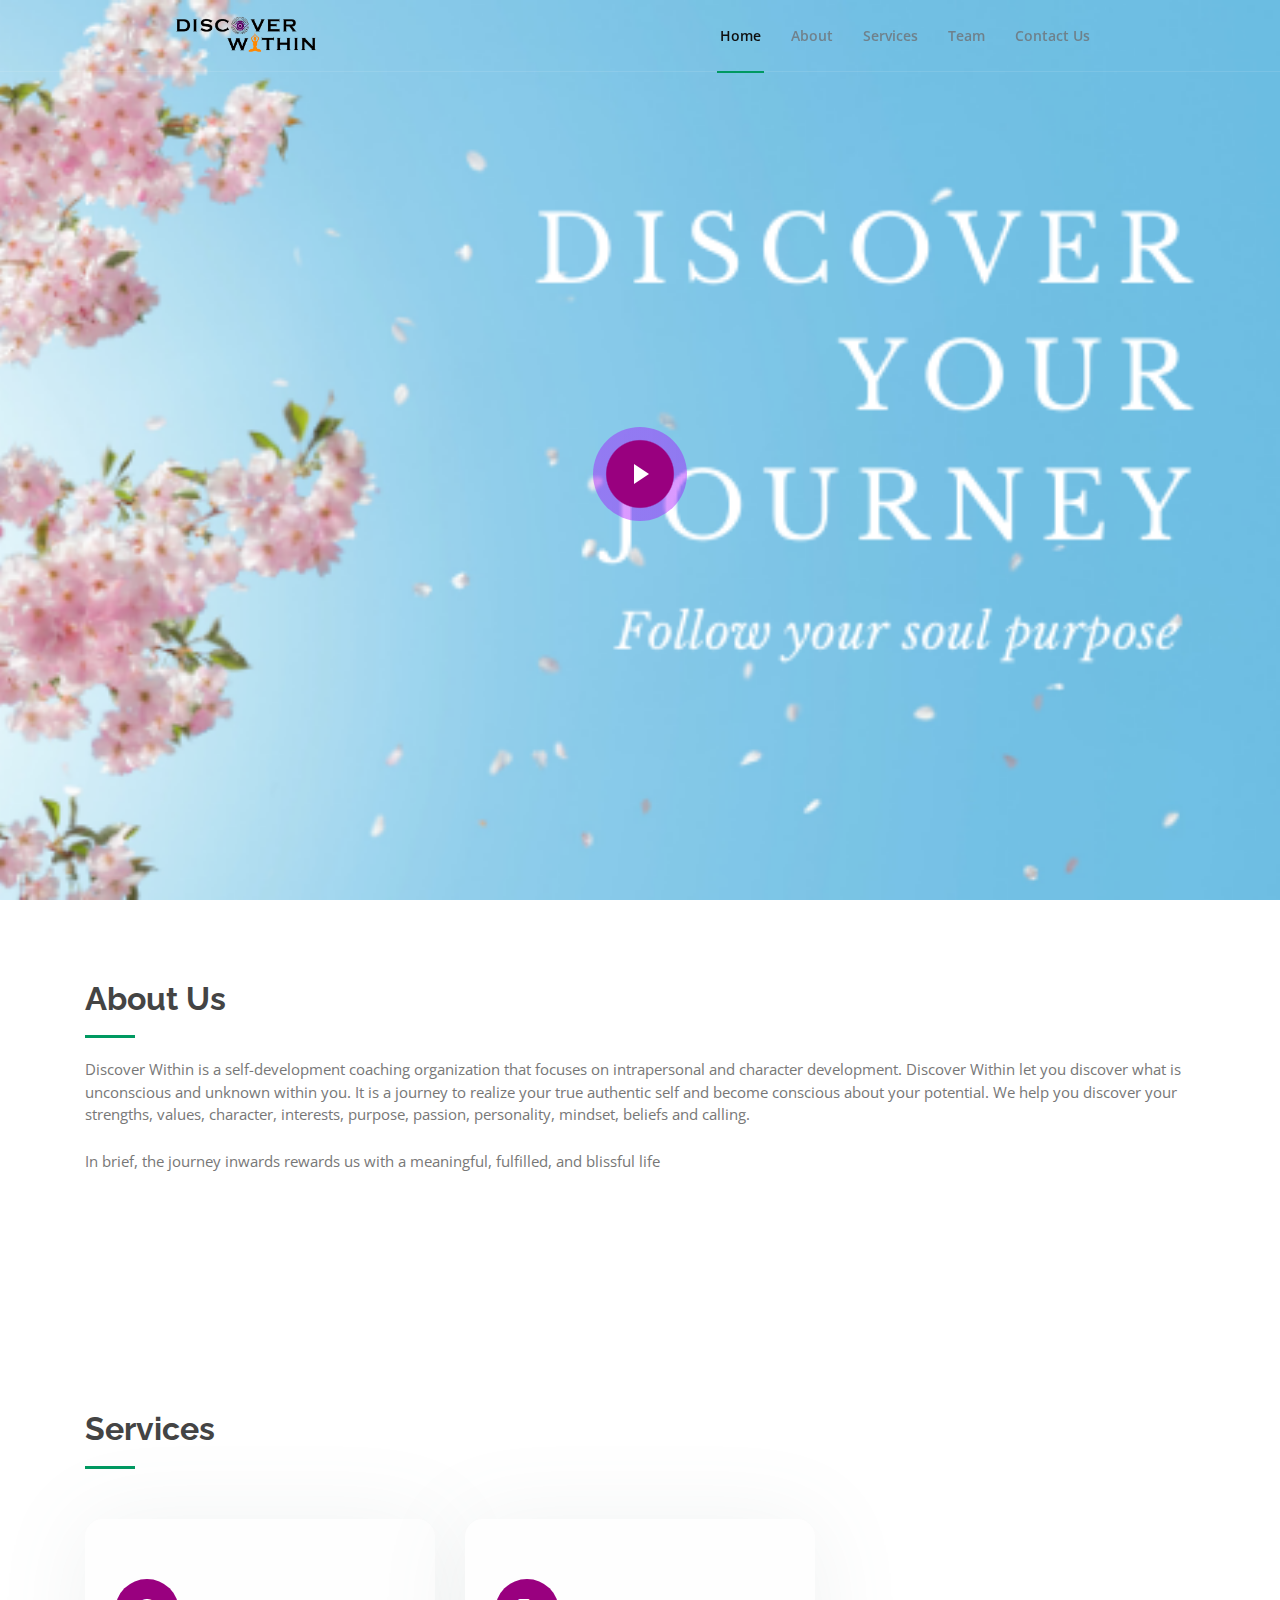
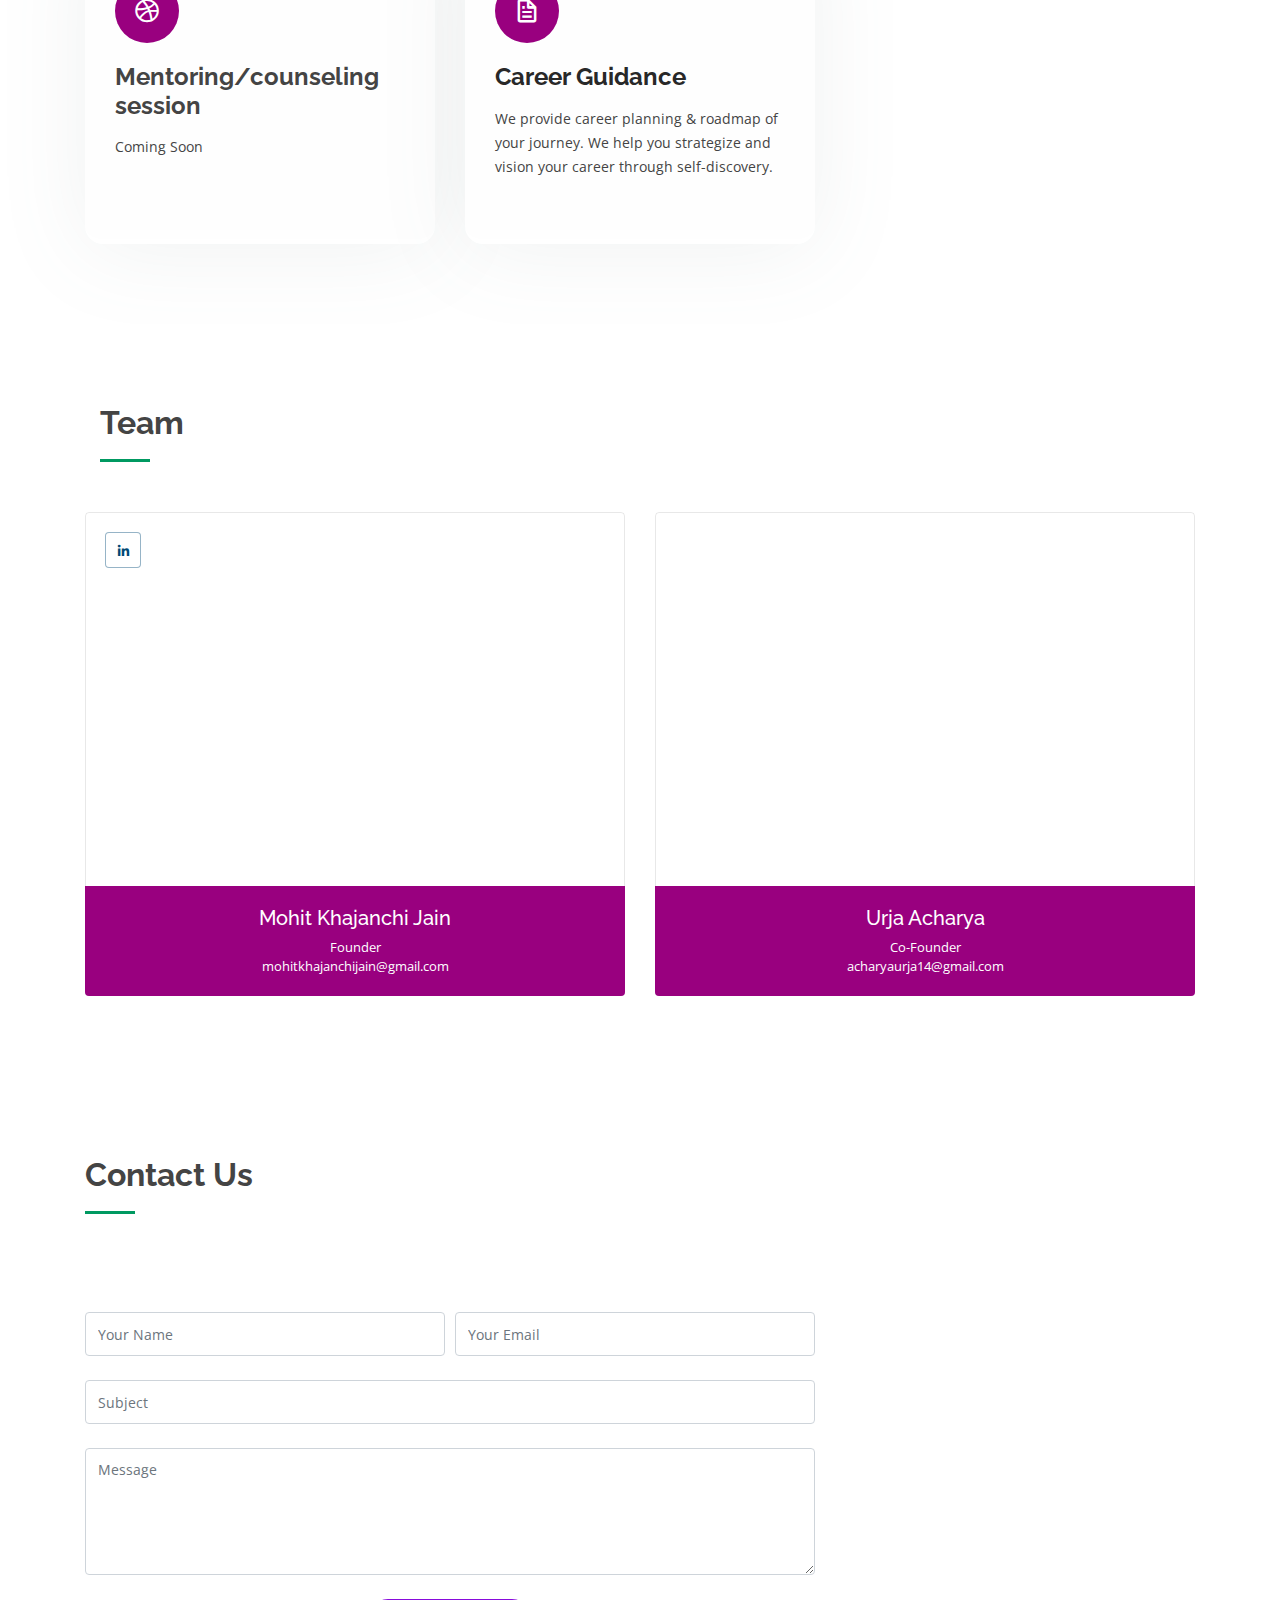
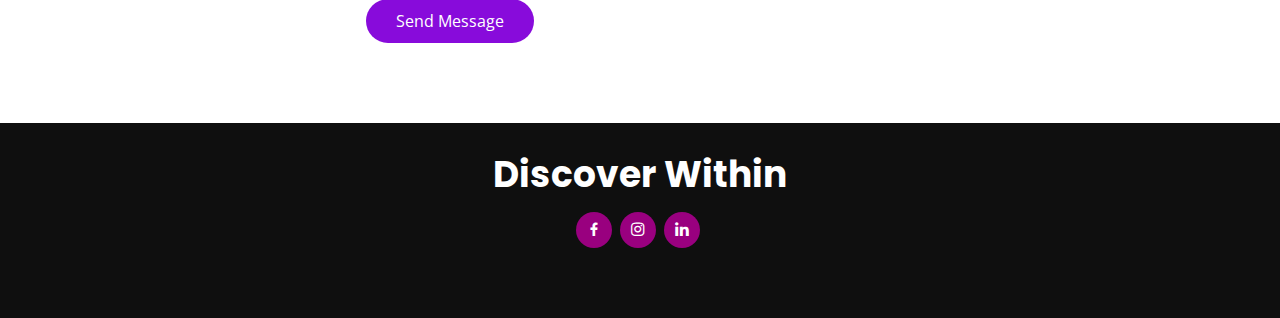
==== index.html @ ba06acf6 "Updating name" ====
<!DOCTYPE html>
<html lang="en">

<head>
  <meta charset="utf-8">
  <meta content="width=device-width, initial-scale=1.0" name="viewport">

  <title>Discover Within</title>
  <meta content="" name="description">
  <meta content="" name="keywords">

  <!-- Favicons -->
  <link href="assets/img/headlogo-removebg-preview.png" rel="icon">
  <link href="assets/img/headlogo-removebg-preview.png" rel="apple-touch-icon">

  <!-- Google Fonts -->
  <link
    href="https://fonts.googleapis.com/css?family=Open+Sans:300,300i,400,400i,600,600i,700,700i|Raleway:300,300i,400,400i,500,500i,600,600i,700,700i|Poppins:300,300i,400,400i,500,500i,600,600i,700,700i"
    rel="stylesheet">

  <!-- Vendor CSS Files -->
  <link href="assets/vendor/bootstrap/css/bootstrap.min.css" rel="stylesheet">
  <link href="assets/vendor/icofont/icofont.min.css" rel="stylesheet">
  <link href="assets/vendor/boxicons/css/boxicons.min.css" rel="stylesheet">
  <link href="assets/vendor/remixicon/remixicon.css" rel="stylesheet">
  <link href="assets/vendor/venobox/venobox.css" rel="stylesheet">
  <link href="assets/vendor/owl.carousel/assets/owl.carousel.min.css" rel="stylesheet">

  <!-- Template Main CSS File -->
  <link href="assets/css/style.css" rel="stylesheet">
</head>

<body>

  <!-- ======= Header ======= -->
  <header id="header" class="fixed-top ">
    <div class="container-fluid">

      <div class="row justify-content-center">
        <div class="col-xl-9 d-flex align-items-center justify-content-between">
          <!-- <h1 class="logo"><a href="index.html">Discover Within</a></h1> -->
          <!-- Uncomment below if you prefer to use an image logo -->
          <a href="index.html" class="logo"><img src="assets/img/Discover_within_Final-removebg.png" alt=""
              class="img-fluid"></a>

          <nav class="nav-menu d-none d-lg-block">
            <ul>
              <li class="active"><a href="#hero">Home</a></li>
              <li><a href="#about">About</a></li>
              <li><a href="#services">Services</a></li>
              <!-- <li><a href="#portfolio">Portfolio</a></li>
              <li><a href="#pricing">Pricing</a></li>
              <li class="drop-down"><a href="">Drop Down</a>
                <ul>
                  <li><a href="#">Drop Down 1</a></li>
                  <li class="drop-down"><a href="#">Deep Drop Down</a>
                    <ul>
                      <li><a href="#">Deep Drop Down 1</a></li>
                      <li><a href="#">Deep Drop Down 2</a></li>
                      <li><a href="#">Deep Drop Down 3</a></li>
                      <li><a href="#">Deep Drop Down 4</a></li>
                      <li><a href="#">Deep Drop Down 5</a></li>
                    </ul>
                  </li>
                  <li><a href="#">Drop Down 2</a></li>
                  <li><a href="#">Drop Down 3</a></li>
                  <li><a href="#">Drop Down 4</a></li>
                </ul>
              </li> -->
              <li><a href="#team">Team</a></li>
              <li><a href="#contact">Contact Us</a></li>

            </ul>
          </nav><!-- .nav-menu -->

          <!-- <a href="#about" class="get-started-btn scrollto">Get Started</a> -->
        </div>
      </div>

    </div>
  </header><!-- End Header -->

  <!-- ======= Hero Section ======= -->
  <section id="hero" class="d-flex flex-column justify-content-center">
    <div class="container">
      <div class="row justify-content-center">
        <div class="col-xl-8">
          <!-- <h1>Discover Within</h1> -->
          <!-- <h2>We are team of designers making websites with Bootstrap</h2> -->
          <a href="https://youtu.be/oboZt1zkx-E" class="venobox play-btn mb-4" data-vbtype="video"
            data-autoplay="true"></a>
        </div>
      </div>
    </div>
  </section><!-- End Hero -->

  <main id="main">

    <!-- ======= About Us Section ======= -->
    <section id="about" class="about">
      <div class="container">

        <div class="section-title">
          <h2>About Us</h2>
          <p>Discover Within is a self-development coaching organization that focuses on intrapersonal and character
            development. Discover Within let you discover what is unconscious and unknown within you. It is a journey to
            realize your true authentic self and become conscious about your potential. We help you discover your
            strengths, values, character, interests, purpose, passion, personality, mindset, beliefs and calling.</p>
          </br>
          <p>In brief, the journey inwards rewards us with a meaningful, fulfilled, and blissful life</p>
          </br>
          </br>
          <!-- <video width="1000" controls>
            <source src="/assets/img/Final Introduction .mp4" type="video/mp4">
          </video> -->
          <!-- <iframe style="width: 1000px;height: 350px;" src="https://youtu.be/embed/oboZt1zkx-E" frameborder="0"
            allowfullscreen></iframe> -->
        </div>

        <!-- <div class="row content">
          <div class="col-lg-6">
            <p>
              Lorem ipsum dolor sit amet, consectetur adipiscing elit, sed do eiusmod tempor incididunt ut labore et dolore
              magna aliqua.
            </p>
            <ul>
              <li><i class="ri-check-double-line"></i> Ullamco laboris nisi ut aliquip ex ea commodo consequat</li>
              <li><i class="ri-check-double-line"></i> Duis aute irure dolor in reprehenderit in voluptate velit</li>
              <li><i class="ri-check-double-line"></i> Ullamco laboris nisi ut aliquip ex ea commodo consequat</li>
            </ul>
          </div>
          <div class="col-lg-6 pt-4 pt-lg-0">
            <p>
              Ullamco laboris nisi ut aliquip ex ea commodo consequat. Duis aute irure dolor in reprehenderit in voluptate
              velit esse cillum dolore eu fugiat nulla pariatur. Excepteur sint occaecat cupidatat non proident, sunt in
              culpa qui officia deserunt mollit anim id est laborum.
            </p>
            <a href="#" class="btn-learn-more">Learn More</a>
          </div>
        </div> -->

      </div>
    </section>
    <!-- End About Us Section -->

    <!-- ======= Services Section ======= -->
    <section id="services" class="services">
      <div class="container">

        <div class="section-title">
          <h2>Services</h2>
        </div>

        <div class="row">
          <div class="col-lg-4 col-md-6 d-flex align-items-stretch">
            <div class="icon-box">
              <div class="icon"><i class="bx bxl-dribbble"></i></div>
              <h4>Mentoring/counseling session</h4>
              <p>Coming Soon</p>
            </div>
          </div>

          <div class="col-lg-4 col-md-6 d-flex align-items-stretch mt-4 mt-md-0">
            <div class="icon-box">
              <div class="icon"><i class="bx bx-file"></i></div>
              <h4><a href="http://khajanchi.edumilestones.com/ ">Career Guidance</a></h4>
              <p>We provide career planning & roadmap of your journey. We help you strategize and vision your career through self-discovery.</p>
            </div>
          </div>

        </div>

      </div>
    </section>
    <!-- End Services Section -->

    <!-- ======= Cta Section ======= -->
    <!-- <section id="cta" class="cta">
      <div class="container">

        <div class="row">
          <div class="col-lg-9 text-center text-lg-left">
            <h3>Call To Action</h3>
            <p> Duis aute irure dolor in reprehenderit in voluptate velit esse cillum dolore eu fugiat nulla pariatur.
              Excepteur sint occaecat cupidatat non proident, sunt in culpa qui officia deserunt mollit anim id est
              laborum.</p>
          </div>
          <div class="col-lg-3 cta-btn-container text-center">
            <a class="cta-btn align-middle" href="#">Call To Action</a>
          </div>
        </div>

      </div>
    </section> -->
    <!-- End Cta Section -->

    <!-- ======= Features Section ======= -->
    <!-- <section id="features" class="features">
      <div class="container">

        <div class="row">
          <div class="col-lg-6 order-2 order-lg-1">
            <div class="icon-box mt-5 mt-lg-0">
              <i class="bx bx-receipt"></i>
              <h4>Est labore ad</h4>
              <p>Consequuntur sunt aut quasi enim aliquam quae harum pariatur laboris nisi ut aliquip</p>
            </div>
            <div class="icon-box mt-5">
              <i class="bx bx-cube-alt"></i>
              <h4>Harum esse qui</h4>
              <p>Excepteur sint occaecat cupidatat non proident, sunt in culpa qui officia deserunt</p>
            </div>
            <div class="icon-box mt-5">
              <i class="bx bx-images"></i>
              <h4>Aut occaecati</h4>
              <p>Aut suscipit aut cum nemo deleniti aut omnis. Doloribus ut maiores omnis facere</p>
            </div>
            <div class="icon-box mt-5">
              <i class="bx bx-shield"></i>
              <h4>Beatae veritatis</h4>
              <p>Expedita veritatis consequuntur nihil tempore laudantium vitae denat pacta</p>
            </div>
          </div>
          <div class="image col-lg-6 order-1 order-lg-2" style='background-image: url("assets/img/features.jpg");'>
          </div>
        </div>

      </div>
    </section> -->
    <!-- End Features Section -->

    <!-- ======= Clients Section ======= -->
    <!-- <section id="clients" class="clients">
      <div class="container">

        <div class="row no-gutters clients-wrap clearfix wow fadeInUp">

          <div class="col-lg-3 col-md-4 col-xs-6">
            <div class="client-logo">
              <img src="assets/img/clients/client-1.png" class="img-fluid" alt="">
            </div>
          </div>

          <div class="col-lg-3 col-md-4 col-xs-6">
            <div class="client-logo">
              <img src="assets/img/clients/client-2.png" class="img-fluid" alt="">
            </div>
          </div>

          <div class="col-lg-3 col-md-4 col-xs-6">
            <div class="client-logo">
              <img src="assets/img/clients/client-3.png" class="img-fluid" alt="">
            </div>
          </div>

          <div class="col-lg-3 col-md-4 col-xs-6">
            <div class="client-logo">
              <img src="assets/img/clients/client-4.png" class="img-fluid" alt="">
            </div>
          </div>

          <div class="col-lg-3 col-md-4 col-xs-6">
            <div class="client-logo">
              <img src="assets/img/clients/client-5.png" class="img-fluid" alt="">
            </div>
          </div>

          <div class="col-lg-3 col-md-4 col-xs-6">
            <div class="client-logo">
              <img src="assets/img/clients/client-6.png" class="img-fluid" alt="">
            </div>
          </div>

          <div class="col-lg-3 col-md-4 col-xs-6">
            <div class="client-logo">
              <img src="assets/img/clients/client-7.png" class="img-fluid" alt="">
            </div>
          </div>

          <div class="col-lg-3 col-md-4 col-xs-6">
            <div class="client-logo">
              <img src="assets/img/clients/client-8.png" class="img-fluid" alt="">
            </div>
          </div>

        </div>

      </div>
    </section> -->
    <!-- End Clients Section -->

    <!-- ======= Counts Section ======= -->
    <!-- <section id="counts" class="counts">
      <div class="container">

        <div class="text-center title">
          <h3>What we have achieved so far</h3>
          <p>Iusto et labore modi qui sapiente xpedita tempora et aut non ipsum consequatur illo.</p>
        </div>

        <div class="row counters">

          <div class="col-lg-3 col-6 text-center">
            <span data-toggle="counter-up">232</span>
            <p>Clients</p>
          </div>

          <div class="col-lg-3 col-6 text-center">
            <span data-toggle="counter-up">521</span>
            <p>Projects</p>
          </div>

          <div class="col-lg-3 col-6 text-center">
            <span data-toggle="counter-up">1,463</span>
            <p>Hours Of Support</p>
          </div>

          <div class="col-lg-3 col-6 text-center">
            <span data-toggle="counter-up">15</span>
            <p>Hard Workers</p>
          </div>

        </div>

      </div>
    </section> -->
    <!-- End Counts Section -->

    <!-- ======= Portfolio Section ======= -->
    <!-- <section id="portfolio" class="portfolio">
      <div class="container">

        <div class="section-title">
          <h2>Portfolio</h2>
          <p>Magnam dolores commodi suscipit. Necessitatibus eius consequatur ex aliquid fuga eum quidem. Sit sint
            consectetur velit. Quisquam quos quisquam cupiditate. Et nemo qui impedit suscipit alias ea. Quia fugiat sit
            in iste officiis commodi quidem hic quas.</p>
        </div>

        <div class="row">
          <div class="col-lg-12 d-flex justify-content-center">
            <ul id="portfolio-flters">
              <li data-filter="*" class="filter-active">All</li>
              <li data-filter=".filter-app">App</li>
              <li data-filter=".filter-card">Card</li>
              <li data-filter=".filter-web">Web</li>
            </ul>
          </div>
        </div>

        <div class="row portfolio-container">

          <div class="col-lg-4 col-md-6 portfolio-item filter-app">
            <img src="assets/img/portfolio/portfolio-1.jpg" class="img-fluid" alt="">
            <div class="portfolio-info">
              <h4>App 1</h4>
              <p>App</p>
              <a href="assets/img/portfolio/portfolio-1.jpg" data-gall="portfolioGallery" class="venobox preview-link"
                title="App 1"><i class="bx bx-plus"></i></a>
              <a href="portfolio-details.html" class="details-link" title="More Details"><i class="bx bx-link"></i></a>
            </div>
          </div>

          <div class="col-lg-4 col-md-6 portfolio-item filter-web">
            <img src="assets/img/portfolio/portfolio-2.jpg" class="img-fluid" alt="">
            <div class="portfolio-info">
              <h4>Web 3</h4>
              <p>Web</p>
              <a href="assets/img/portfolio/portfolio-2.jpg" data-gall="portfolioGallery" class="venobox preview-link"
                title="Web 3"><i class="bx bx-plus"></i></a>
              <a href="portfolio-details.html" class="details-link" title="More Details"><i class="bx bx-link"></i></a>
            </div>
          </div>

          <div class="col-lg-4 col-md-6 portfolio-item filter-app">
            <img src="assets/img/portfolio/portfolio-3.jpg" class="img-fluid" alt="">
            <div class="portfolio-info">
              <h4>App 2</h4>
              <p>App</p>
              <a href="assets/img/portfolio/portfolio-3.jpg" data-gall="portfolioGallery" class="venobox preview-link"
                title="App 2"><i class="bx bx-plus"></i></a>
              <a href="portfolio-details.html" class="details-link" title="More Details"><i class="bx bx-link"></i></a>
            </div>
          </div>

          <div class="col-lg-4 col-md-6 portfolio-item filter-card">
            <img src="assets/img/portfolio/portfolio-4.jpg" class="img-fluid" alt="">
            <div class="portfolio-info">
              <h4>Card 2</h4>
              <p>Card</p>
              <a href="assets/img/portfolio/portfolio-4.jpg" data-gall="portfolioGallery" class="venobox preview-link"
                title="Card 2"><i class="bx bx-plus"></i></a>
              <a href="portfolio-details.html" class="details-link" title="More Details"><i class="bx bx-link"></i></a>
            </div>
          </div>

          <div class="col-lg-4 col-md-6 portfolio-item filter-web">
            <img src="assets/img/portfolio/portfolio-5.jpg" class="img-fluid" alt="">
            <div class="portfolio-info">
              <h4>Web 2</h4>
              <p>Web</p>
              <a href="assets/img/portfolio/portfolio-5.jpg" data-gall="portfolioGallery" class="venobox preview-link"
                title="Web 2"><i class="bx bx-plus"></i></a>
              <a href="portfolio-details.html" class="details-link" title="More Details"><i class="bx bx-link"></i></a>
            </div>
          </div>

          <div class="col-lg-4 col-md-6 portfolio-item filter-app">
            <img src="assets/img/portfolio/portfolio-6.jpg" class="img-fluid" alt="">
            <div class="portfolio-info">
              <h4>App 3</h4>
              <p>App</p>
              <a href="assets/img/portfolio/portfolio-6.jpg" data-gall="portfolioGallery" class="venobox preview-link"
                title="App 3"><i class="bx bx-plus"></i></a>
              <a href="portfolio-details.html" class="details-link" title="More Details"><i class="bx bx-link"></i></a>
            </div>
          </div>

          <div class="col-lg-4 col-md-6 portfolio-item filter-card">
            <img src="assets/img/portfolio/portfolio-7.jpg" class="img-fluid" alt="">
            <div class="portfolio-info">
              <h4>Card 1</h4>
              <p>Card</p>
              <a href="assets/img/portfolio/portfolio-7.jpg" data-gall="portfolioGallery" class="venobox preview-link"
                title="Card 1"><i class="bx bx-plus"></i></a>
              <a href="portfolio-details.html" class="details-link" title="More Details"><i class="bx bx-link"></i></a>
            </div>
          </div>

          <div class="col-lg-4 col-md-6 portfolio-item filter-card">
            <img src="assets/img/portfolio/portfolio-8.jpg" class="img-fluid" alt="">
            <div class="portfolio-info">
              <h4>Card 3</h4>
              <p>Card</p>
              <a href="assets/img/portfolio/portfolio-8.jpg" data-gall="portfolioGallery" class="venobox preview-link"
                title="Card 3"><i class="bx bx-plus"></i></a>
              <a href="portfolio-details.html" class="details-link" title="More Details"><i class="bx bx-link"></i></a>
            </div>
          </div>

          <div class="col-lg-4 col-md-6 portfolio-item filter-web">
            <img src="assets/img/portfolio/portfolio-9.jpg" class="img-fluid" alt="">
            <div class="portfolio-info">
              <h4>Web 3</h4>
              <p>Web</p>
              <a href="assets/img/portfolio/portfolio-9.jpg" data-gall="portfolioGallery" class="venobox preview-link"
                title="Web 3"><i class="bx bx-plus"></i></a>
              <a href="portfolio-details.html" class="details-link" title="More Details"><i class="bx bx-link"></i></a>
            </div>
          </div>

        </div>

      </div>
    </section> -->
    <!-- End Portfolio Section -->

    <!-- ======= Pricing Section ======= -->
    <!-- <section id="pricing" class="pricing">
      <div class="container">

        <div class="section-title">
          <h2>Pricing</h2>
          <p>Magnam dolores commodi suscipit. Necessitatibus eius consequatur ex aliquid fuga eum quidem. Sit sint
            consectetur velit. Quisquam quos quisquam cupiditate. Et nemo qui impedit suscipit alias ea. Quia fugiat sit
            in iste officiis commodi quidem hic quas.</p>
        </div>

        <div class="row">

          <div class="col-lg-4 col-md-6">
            <div class="box">
              <h3>Free</h3>
              <h4><sup>$</sup>0<span> / month</span></h4>
              <ul>
                <li>Aida dere</li>
                <li>Nec feugiat nisl</li>
                <li>Nulla at volutpat dola</li>
                <li class="na">Pharetra massa</li>
                <li class="na">Massa ultricies mi</li>
              </ul>
              <div class="btn-wrap">
                <a href="#" class="btn-buy">Buy Now</a>
              </div>
            </div>
          </div>

          <div class="col-lg-4 col-md-6 mt-4 mt-md-0">
            <div class="box recommended">
              <span class="recommended-badge">Recommended</span>
              <h3>Business</h3>
              <h4><sup>$</sup>19<span> / month</span></h4>
              <ul>
                <li>Aida dere</li>
                <li>Nec feugiat nisl</li>
                <li>Nulla at volutpat dola</li>
                <li>Pharetra massa</li>
                <li class="na">Massa ultricies mi</li>
              </ul>
              <div class="btn-wrap">
                <a href="#" class="btn-buy">Buy Now</a>
              </div>
            </div>
          </div>

          <div class="col-lg-4 col-md-6 mt-4 mt-lg-0">
            <div class="box">
              <h3>Developer</h3>
              <h4><sup>$</sup>29<span> / month</span></h4>
              <ul>
                <li>Aida dere</li>
                <li>Nec feugiat nisl</li>
                <li>Nulla at volutpat dola</li>
                <li>Pharetra massa</li>
                <li>Massa ultricies mi</li>
              </ul>
              <div class="btn-wrap">
                <a href="#" class="btn-buy">Buy Now</a>
              </div>
            </div>
          </div>

        </div>

      </div>
    </section> -->
    <!-- End Pricing Section -->

    <!-- ======= Faq Section ======= -->
    <!-- <section id="faq" class="faq">
      <div class="container-fluid">

        <div class="row">

          <div class="col-lg-7 d-flex flex-column justify-content-center align-items-stretch  order-2 order-lg-1">

            <div class="content">
              <h3>Frequently Asked <strong>Questions</strong></h3>
              <p>
                Lorem ipsum dolor sit amet, consectetur adipiscing elit, sed do eiusmod tempor incididunt ut labore et
                dolore magna aliqua. Duis aute irure dolor in reprehenderit
              </p>
            </div>

            <div class="accordion-list">
              <ul>
                <li>
                  <a data-toggle="collapse" class="collapse" href="#accordion-list-1">Non consectetur a erat nam at
                    lectus urna duis? <i class="bx bx-chevron-down icon-show"></i><i
                      class="bx bx-chevron-up icon-close"></i></a>
                  <div id="accordion-list-1" class="collapse show" data-parent=".accordion-list">
                    <p>
                      Feugiat pretium nibh ipsum consequat. Tempus iaculis urna id volutpat lacus laoreet non curabitur
                      gravida. Venenatis lectus magna fringilla urna porttitor rhoncus dolor purus non.
                    </p>
                  </div>
                </li>

                <li>
                  <a data-toggle="collapse" href="#accordion-list-2" class="collapsed">Feugiat scelerisque varius morbi
                    enim nunc? <i class="bx bx-chevron-down icon-show"></i><i
                      class="bx bx-chevron-up icon-close"></i></a>
                  <div id="accordion-list-2" class="collapse" data-parent=".accordion-list">
                    <p>
                      Dolor sit amet consectetur adipiscing elit pellentesque habitant morbi. Id interdum velit laoreet
                      id donec ultrices. Fringilla phasellus faucibus scelerisque eleifend donec pretium. Est
                      pellentesque elit ullamcorper dignissim. Mauris ultrices eros in cursus turpis massa tincidunt
                      dui.
                    </p>
                  </div>
                </li>

                <li>
                  <a data-toggle="collapse" href="#accordion-list-3" class="collapsed">Dolor sit amet consectetur
                    adipiscing elit? <i class="bx bx-chevron-down icon-show"></i><i
                      class="bx bx-chevron-up icon-close"></i></a>
                  <div id="accordion-list-3" class="collapse" data-parent=".accordion-list">
                    <p>
                      Eleifend mi in nulla posuere sollicitudin aliquam ultrices sagittis orci. Faucibus pulvinar
                      elementum integer enim. Sem nulla pharetra diam sit amet nisl suscipit. Rutrum tellus pellentesque
                      eu tincidunt. Lectus urna duis convallis convallis tellus. Urna molestie at elementum eu facilisis
                      sed odio morbi quis
                    </p>
                  </div>
                </li>

              </ul>
            </div>

          </div>

          <div class="col-lg-5 align-items-stretch order-1 order-lg-2 img"
            style='background-image: url("assets/img/faq.jpg");'>&nbsp;</div>
        </div>

      </div>
    </section> -->
    <!-- End Faq Section -->
    <section id="team" class="team">
      <div class="container">
        <!-- <div class="text-center mb-5">
          <h1 class="text-primary h6">Our Team</h1>
          <h2 class="display-20 display-md-18 display-lg-16">Meet our master individuals</h2>
        </div> -->

        <div class="container">
          <div class="section-title">
            <h2>Team</h2>
          </div>
        </div>

        <div class="row">
          <div class="col-sm-6 col-lg-6 mb-1-9 mb-lg-0">
            <div class="team-style1 hoverstyle1">
              <div class="team-img">
                <img src="../mohitkhajanchi.github.io/assets/img/Mohit.jpg" alt="" style="height: 482px !important;">
              </div>
              <div class="team-social-icon">
                <ul>
                  <li><a href="https://www.linkedin.com/in/mohitkhajanchijain/" class="linkedin"><i
                        class="bx bxl-linkedin"></i></a></li>
                </ul>
              </div>
              <div class="team-info">
                <h6 class="h5">Mohit Khajanchi Jain</h6>
                <small>Founder</small>
                <small>mohitkhajanchijain@gmail.com</small>
              </div>
            </div>
          </div>
          <div class="col-sm-6 col-lg-6 mb-1-9 mb-lg-0">
            <div class="team-style1 hoverstyle1">
              <div class="team-img">
                <img src="../mohitkhajanchi.github.io/assets/img/Urja.jpg" alt="" style="height: 482px !important;">
              </div>
              <div class="team-social-icon">
                <ul>
                  <!-- <li><a href="https://www.facebook.com/discoverwithinu" class="facebook"><i
                        class="bx bxl-facebook"></i></a></li>
                  <li><a href="http://instagram.com/discoverwithinyou" class="instagram"><i
                        class="bx bxl-instagram"></i></a></li>
                  <li><a href="https://www.linkedin.com/company/discoverwithinyou" class="linkedin"><i
                        class="bx bxl-linkedin"></i></a></li>
                  <li><a href="#!"><i class="fab fa-linkedin-in"></i></a></li> -->
                </ul>
              </div>
              <div class="team-info">
                <h6 class="h5">Urja Acharya</h6>
                <small>Co-Founder</small>
                <small>acharyaurja14@gmail.com</small>
              </div>
            </div>
          </div>
          
        </div>
    </section>

    <!-- ======= Contact Section ======= -->
    <section id="contact" class="contact">
      <div class="container">
        <div class="section-title">
          <h2>Contact Us</h2>
        </div>
      </div>

      </div>


      <!-- <div>
        <iframe style="border:0; width: 100%; height: 350px;"
          src="https://www.google.com/maps/embed?pb=!1m14!1m8!1m3!1d12097.433213460943!2d-74.0062269!3d40.7101282!3m2!1i1024!2i768!4f13.1!3m3!1m2!1s0x0%3A0xb89d1fe6bc499443!2sDowntown+Conference+Center!5e0!3m2!1smk!2sbg!4v1539943755621"
          frameborder="0" allowfullscreen></iframe>
      </div> -->

      <div class="container">

        <div class="row mt-5">

          <!-- <div class="col-lg-4">
            <div class="info">
              <div class="address">
                <i class="ri-map-pin-line"></i>
                <h4>Location:</h4>
                <p>A108 Adam Street, New York, NY 535022</p>
              </div>

              <div class="email">
                <i class="ri-mail-line"></i>
                <h4>Email:</h4>
                <p>info@example.com</p>
              </div>

              <div class="phone">
                <i class="ri-phone-line"></i>
                <h4>Call:</h4>
                <p>+1 5589 55488 55s</p>
              </div>

            </div>

          </div> -->

          <div class="col-lg-8 mt-5 mt-lg-0">

            <form action="forms/contact.php" method="post" role="form" class="php-email-form">
              <div class="form-row">
                <div class="col-md-6 form-group">
                  <input type="text" name="name" class="form-control" id="name" placeholder="Your Name"
                    data-rule="minlen:4" data-msg="Please enter at least 4 chars" />
                  <div class="validate"></div>
                </div>
                <div class="col-md-6 form-group">
                  <input type="email" class="form-control" name="email" id="email" placeholder="Your Email"
                    data-rule="email" data-msg="Please enter a valid email" />
                  <div class="validate"></div>
                </div>
              </div>
              <div class="form-group">
                <input type="text" class="form-control" name="subject" id="subject" placeholder="Subject"
                  data-rule="minlen:4" data-msg="Please enter at least 8 chars of subject" />
                <div class="validate"></div>
              </div>
              <div class="form-group">
                <textarea class="form-control" name="message" rows="5" data-rule="required"
                  data-msg="Please write something for us" placeholder="Message"></textarea>
                <div class="validate"></div>
              </div>
              <div class="mb-3">
                <div class="loading">Loading</div>
                <div class="error-message"></div>
                <div class="sent-message">Your message has been sent. Thank you!</div>
              </div>
              <div class="text-center"><button type="submit">Send Message</button></div>
            </form>

          </div>

        </div>

      </div>
    </section>
    <!-- End Contact Section

  </main>
  <!-- End #main -->

    <!-- ======= Footer ======= -->
    <footer id="footer">
      <div class="container">
        <h3>Discover Within</h3>
        <!-- <p>Et aut eum quis fuga eos sunt ipsa nihil. Labore corporis magni eligendi fuga maxime saepe commodi placeat.</p> -->
        <div class="social-links">
          <!-- <a href="#" class="twitter"><i class="bx bxl-twitter"></i></a> -->
          <a href="https://www.facebook.com/discoverwithinu" class="facebook"><i class="bx bxl-facebook"></i></a>
          <a href="http://instagram.com/discoverwithinyou" class="instagram"><i class="bx bxl-instagram"></i></a>
          <!-- <a href="#" class="google-plus"><i class="bx bxl-skype"></i></a> -->
          <a href="https://www.linkedin.com/company/discoverwithinyou" class="linkedin"><i
              class="bx bxl-linkedin"></i></a>
        </div>
        <!-- <div class="copyright">
        &copy; Copyright <strong><span>KnightOne</span></strong>. All Rights Reserved
      </div> -->
      </div>
    </footer><!-- End Footer -->

    <div id="preloader"></div>
    <a href="#" class="back-to-top"><i class="ri-arrow-up-line"></i></a>

    <!-- Vendor JS Files -->
    <script src="assets/vendor/jquery/jquery.min.js"></script>
    <script src="assets/vendor/bootstrap/js/bootstrap.bundle.min.js"></script>
    <script src="assets/vendor/jquery.easing/jquery.easing.min.js"></script>
    <script src="assets/vendor/php-email-form/validate.js"></script>
    <script src="assets/vendor/waypoints/jquery.waypoints.min.js"></script>
    <script src="assets/vendor/counterup/counterup.min.js"></script>
    <script src="assets/vendor/isotope-layout/isotope.pkgd.min.js"></script>
    <script src="assets/vendor/venobox/venobox.min.js"></script>
    <script src="assets/vendor/owl.carousel/owl.carousel.min.js"></script>

    <!-- Template Main JS File -->
    <script src="assets/js/main.js"></script>

</body>

</html>
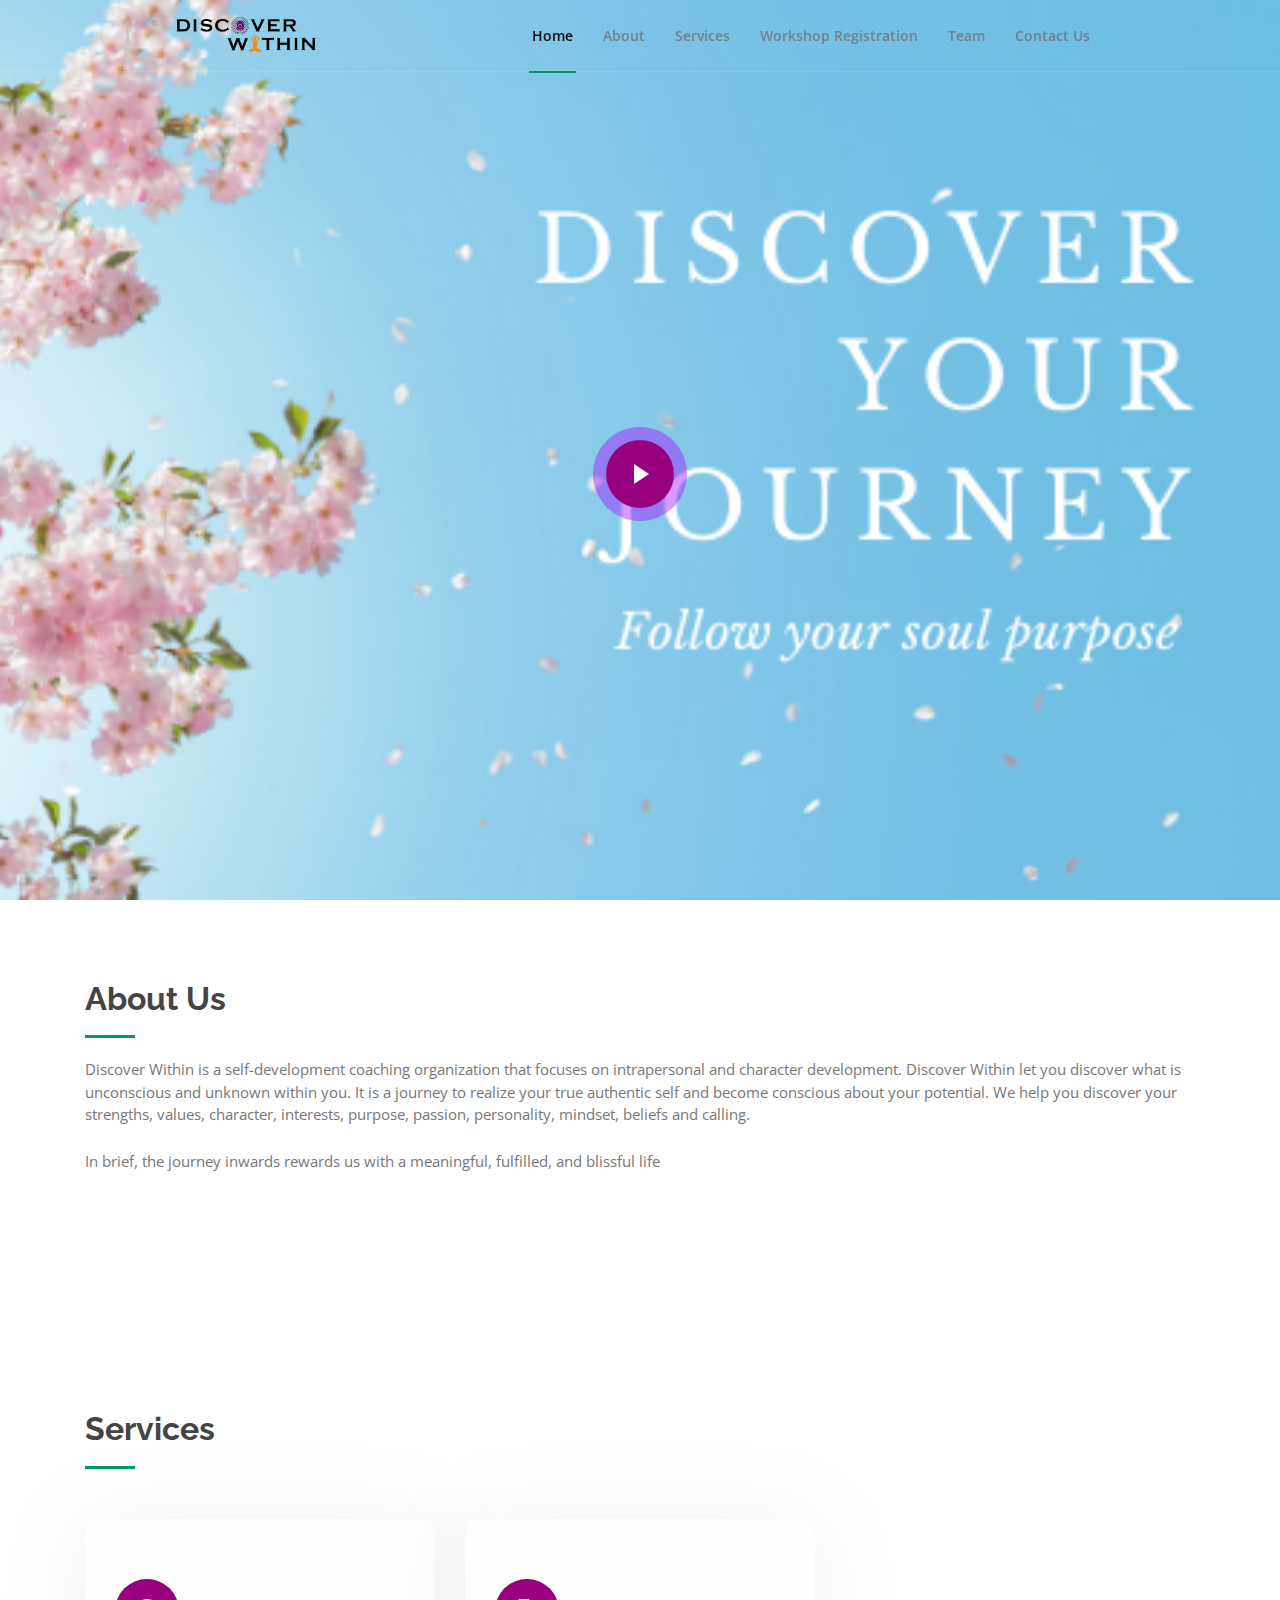
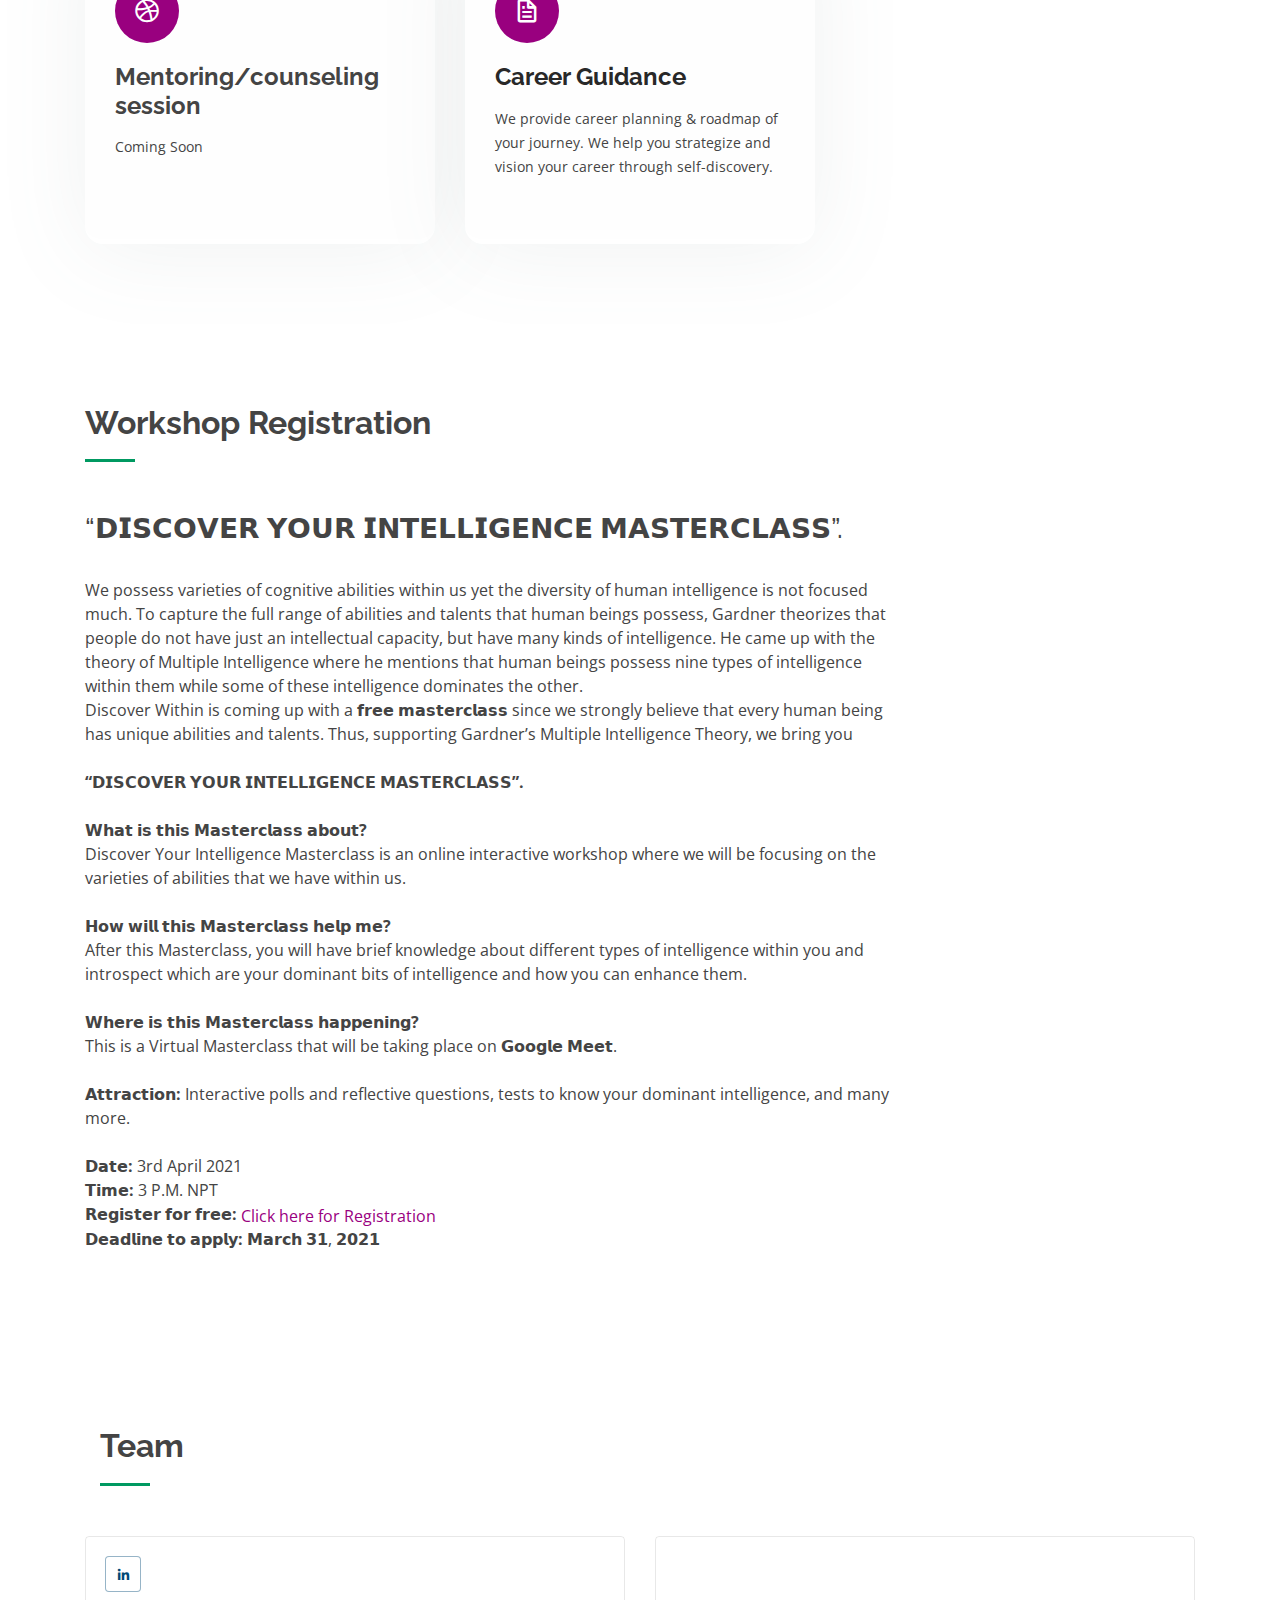
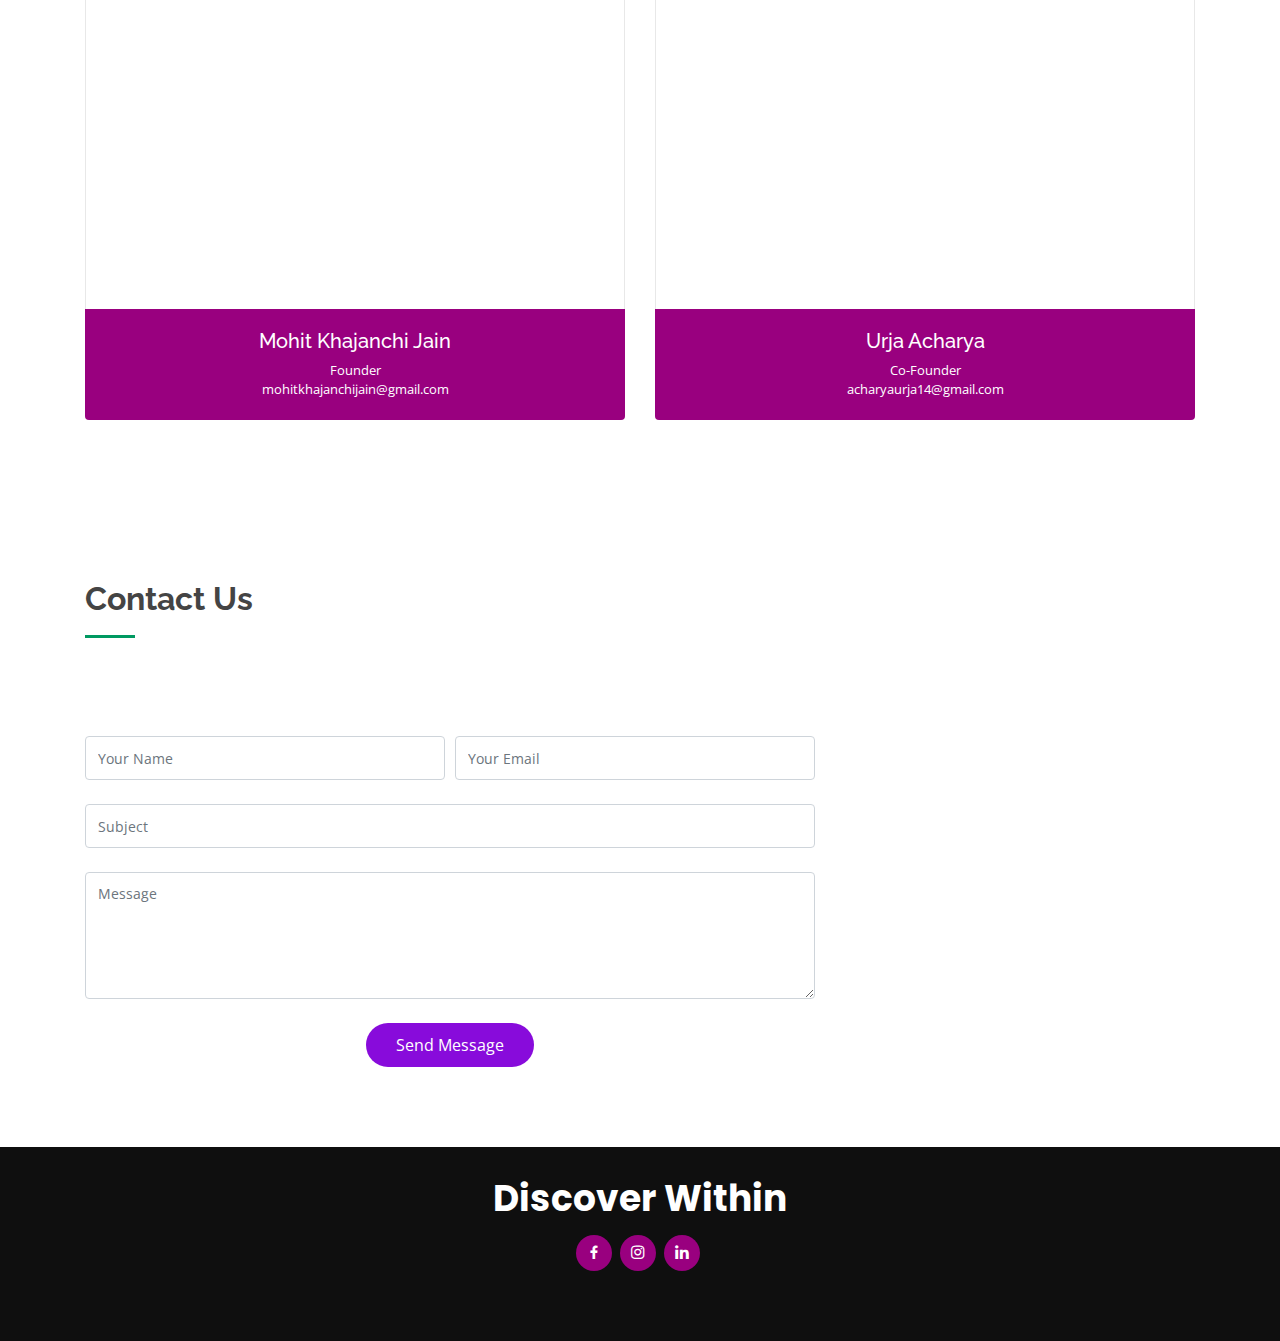
==== commit 178a182b: "Including Registration" ====
--- a/index.html
+++ b/index.html
@@ -48,6 +48,7 @@
               <li class="active"><a href="#hero">Home</a></li>
               <li><a href="#about">About</a></li>
               <li><a href="#services">Services</a></li>
+
               <!-- <li><a href="#portfolio">Portfolio</a></li>
               <li><a href="#pricing">Pricing</a></li>
               <li class="drop-down"><a href="">Drop Down</a>
@@ -67,7 +68,9 @@
                   <li><a href="#">Drop Down 4</a></li>
                 </ul>
               </li> -->
+              <li><a href="#workshop">Workshop Registration</a></li>
               <li><a href="#team">Team</a></li>
+
               <li><a href="#contact">Contact Us</a></li>
 
             </ul>
@@ -164,7 +167,8 @@
             <div class="icon-box">
               <div class="icon"><i class="bx bx-file"></i></div>
               <h4><a href="http://khajanchi.edumilestones.com/ ">Career Guidance</a></h4>
-              <p>We provide career planning & roadmap of your journey. We help you strategize and vision your career through self-discovery.</p>
+              <p>We provide career planning & roadmap of your journey. We help you strategize and vision your career
+                through self-discovery.</p>
             </div>
           </div>
 
@@ -175,23 +179,64 @@
     <!-- End Services Section -->
 
     <!-- ======= Cta Section ======= -->
-    <!-- <section id="cta" class="cta">
-      <div class="container">
-
+    <section id="workshop" class="workshop">
+      <div class="container">
+        <div class="section-title">
+          <h2>Workshop Registration</h2>
+        </div>
         <div class="row">
           <div class="col-lg-9 text-center text-lg-left">
-            <h3>Call To Action</h3>
-            <p> Duis aute irure dolor in reprehenderit in voluptate velit esse cillum dolore eu fugiat nulla pariatur.
-              Excepteur sint occaecat cupidatat non proident, sunt in culpa qui officia deserunt mollit anim id est
-              laborum.</p>
-          </div>
-          <div class="col-lg-3 cta-btn-container text-center">
-            <a class="cta-btn align-middle" href="#">Call To Action</a>
-          </div>
-        </div>
-
-      </div>
-    </section> -->
+            <h3> “𝗗𝗜𝗦𝗖𝗢𝗩𝗘𝗥 𝗬𝗢𝗨𝗥 𝗜𝗡𝗧𝗘𝗟𝗟𝗜𝗚𝗘𝗡𝗖𝗘 𝗠𝗔𝗦𝗧𝗘𝗥𝗖𝗟𝗔𝗦𝗦”.</h3>
+            <br>
+            <p>We possess varieties of cognitive abilities within us yet the diversity of human intelligence is not
+              focused much. To capture the full range of abilities and talents that human beings possess, Gardner
+              theorizes that people do not have just an intellectual capacity, but have many kinds of intelligence. He
+              came up with the theory of Multiple Intelligence where he mentions that human beings possess nine types of
+              intelligence within them while some of these intelligence dominates the other.
+              <br>
+              Discover Within is coming up with a 𝗳𝗿𝗲𝗲 𝗺𝗮𝘀𝘁𝗲𝗿𝗰𝗹𝗮𝘀𝘀 since we strongly believe that every
+              human being has unique abilities and talents. Thus, supporting Gardner’s Multiple Intelligence Theory, we
+              bring you
+              <br>
+              <br>
+              <b>“𝗗𝗜𝗦𝗖𝗢𝗩𝗘𝗥 𝗬𝗢𝗨𝗥 𝗜𝗡𝗧𝗘𝗟𝗟𝗜𝗚𝗘𝗡𝗖𝗘 𝗠𝗔𝗦𝗧𝗘𝗥𝗖𝗟𝗔𝗦𝗦”.</b>
+              <br><br>
+              <b>𝗪𝗵𝗮𝘁 𝗶𝘀 𝘁𝗵𝗶𝘀 𝗠𝗮𝘀𝘁𝗲𝗿𝗰𝗹𝗮𝘀𝘀 𝗮𝗯𝗼𝘂𝘁?</b>
+              <br>
+              Discover Your Intelligence Masterclass is an online interactive workshop where we will be focusing on the
+              varieties of abilities that we have within us.
+              <br><br>
+              <b>𝗛𝗼𝘄 𝘄𝗶𝗹𝗹 𝘁𝗵𝗶𝘀 𝗠𝗮𝘀𝘁𝗲𝗿𝗰𝗹𝗮𝘀𝘀 𝗵𝗲𝗹𝗽 𝗺𝗲?</b>
+              <br>
+              After this Masterclass, you will have brief knowledge about different types of intelligence within you and
+              introspect which are your dominant bits of intelligence and how you can enhance them.
+              <br><br>
+              <b>𝗪𝗵𝗲𝗿𝗲 𝗶𝘀 𝘁𝗵𝗶𝘀 𝗠𝗮𝘀𝘁𝗲𝗿𝗰𝗹𝗮𝘀𝘀 𝗵𝗮𝗽𝗽𝗲𝗻𝗶𝗻𝗴?</b>
+              <br>
+              This is a Virtual Masterclass that will be taking place on 𝗚𝗼𝗼𝗴𝗹𝗲 𝗠𝗲𝗲𝘁.
+              <br><br>
+              <b>𝗔𝘁𝘁𝗿𝗮𝗰𝘁𝗶𝗼𝗻:</b> Interactive polls and reflective questions, tests to know your dominant
+              intelligence, and many more.
+
+              <br><br>
+              <b>𝗗𝗮𝘁𝗲:</b> 3rd April 2021<br>
+              <b>𝗧𝗶𝗺𝗲:</b> 3 P.M. NPT <br>
+              <b>𝗥𝗲𝗴𝗶𝘀𝘁𝗲𝗿 𝗳𝗼𝗿 𝗳𝗿𝗲𝗲:</b> <a class="cta-btn align-middle"
+                href="https://docs.google.com/forms/d/e/1FAIpQLSfrngNNuqkoK4Q8mlSH7ckpRswzicuXabwnpk-ngOlxh9_0Yw/viewform?usp=send_form">Click
+                here for Registration</a> <br>
+              <b>𝗗𝗲𝗮𝗱𝗹𝗶𝗻𝗲 𝘁𝗼 𝗮𝗽𝗽𝗹𝘆:</b> 𝗠𝗮𝗿𝗰𝗵 𝟯𝟭, 𝟮𝟬𝟮𝟭 <br>
+
+            </p>
+          </div>
+          <!-- <div class="col-lg-3 cta-btn-container text-center">
+            <a class="cta-btn align-middle"
+              href="https://docs.google.com/forms/d/e/1FAIpQLSfrngNNuqkoK4Q8mlSH7ckpRswzicuXabwnpk-ngOlxh9_0Yw/viewform?usp=send_form">Click
+              here for Registration</a>
+          </div> -->
+        </div>
+
+      </div>
+    </section>
     <!-- End Cta Section -->
 
     <!-- ======= Features Section ======= -->
@@ -651,7 +696,7 @@
               </div>
             </div>
           </div>
-          
+
         </div>
     </section>
 
--- a/assets/css/style.css
+++ b/assets/css/style.css
@@ -399,7 +399,7 @@
 }
 
 .mobile-nav-active .mobile-nav-toggle i {
-  color: #fff;
+  color: purple;
 }
 
 /*--------------------------------------------------------------
@@ -407,7 +407,7 @@
 --------------------------------------------------------------*/
 #hero {
   width: 100%;
-  height: 100vh;
+  height: 100%;
   background: url("../img/bg.png") top right;
   background-size: cover;
   position: relative;
@@ -518,10 +518,11 @@
 @media (min-width: 1024px) {
   #hero {
     background-attachment: fixed;
-  }
-}
-
-@media (max-width: 768px) {
+    height: 100vh;
+  }
+}
+
+@media (max-width: 900px) {
   #hero h1 {
     font-size: 28px;
     line-height: 36px;
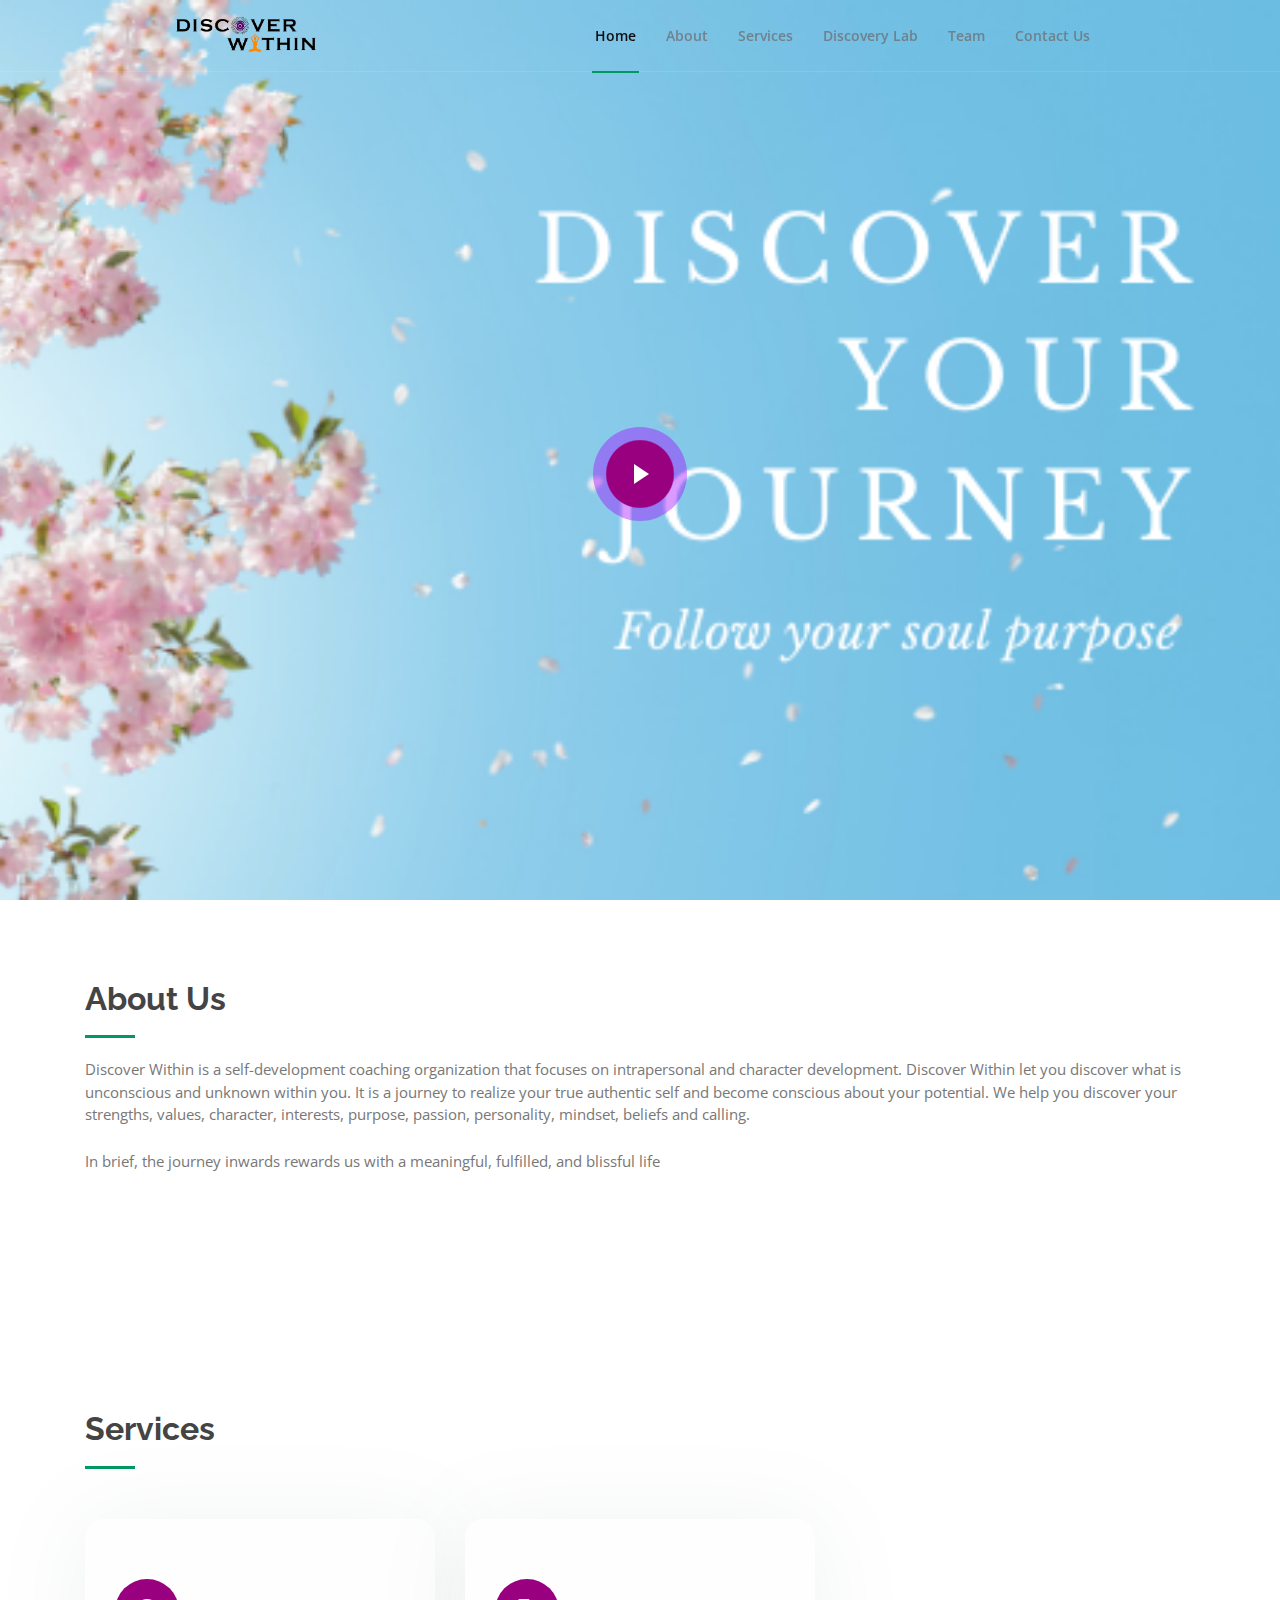
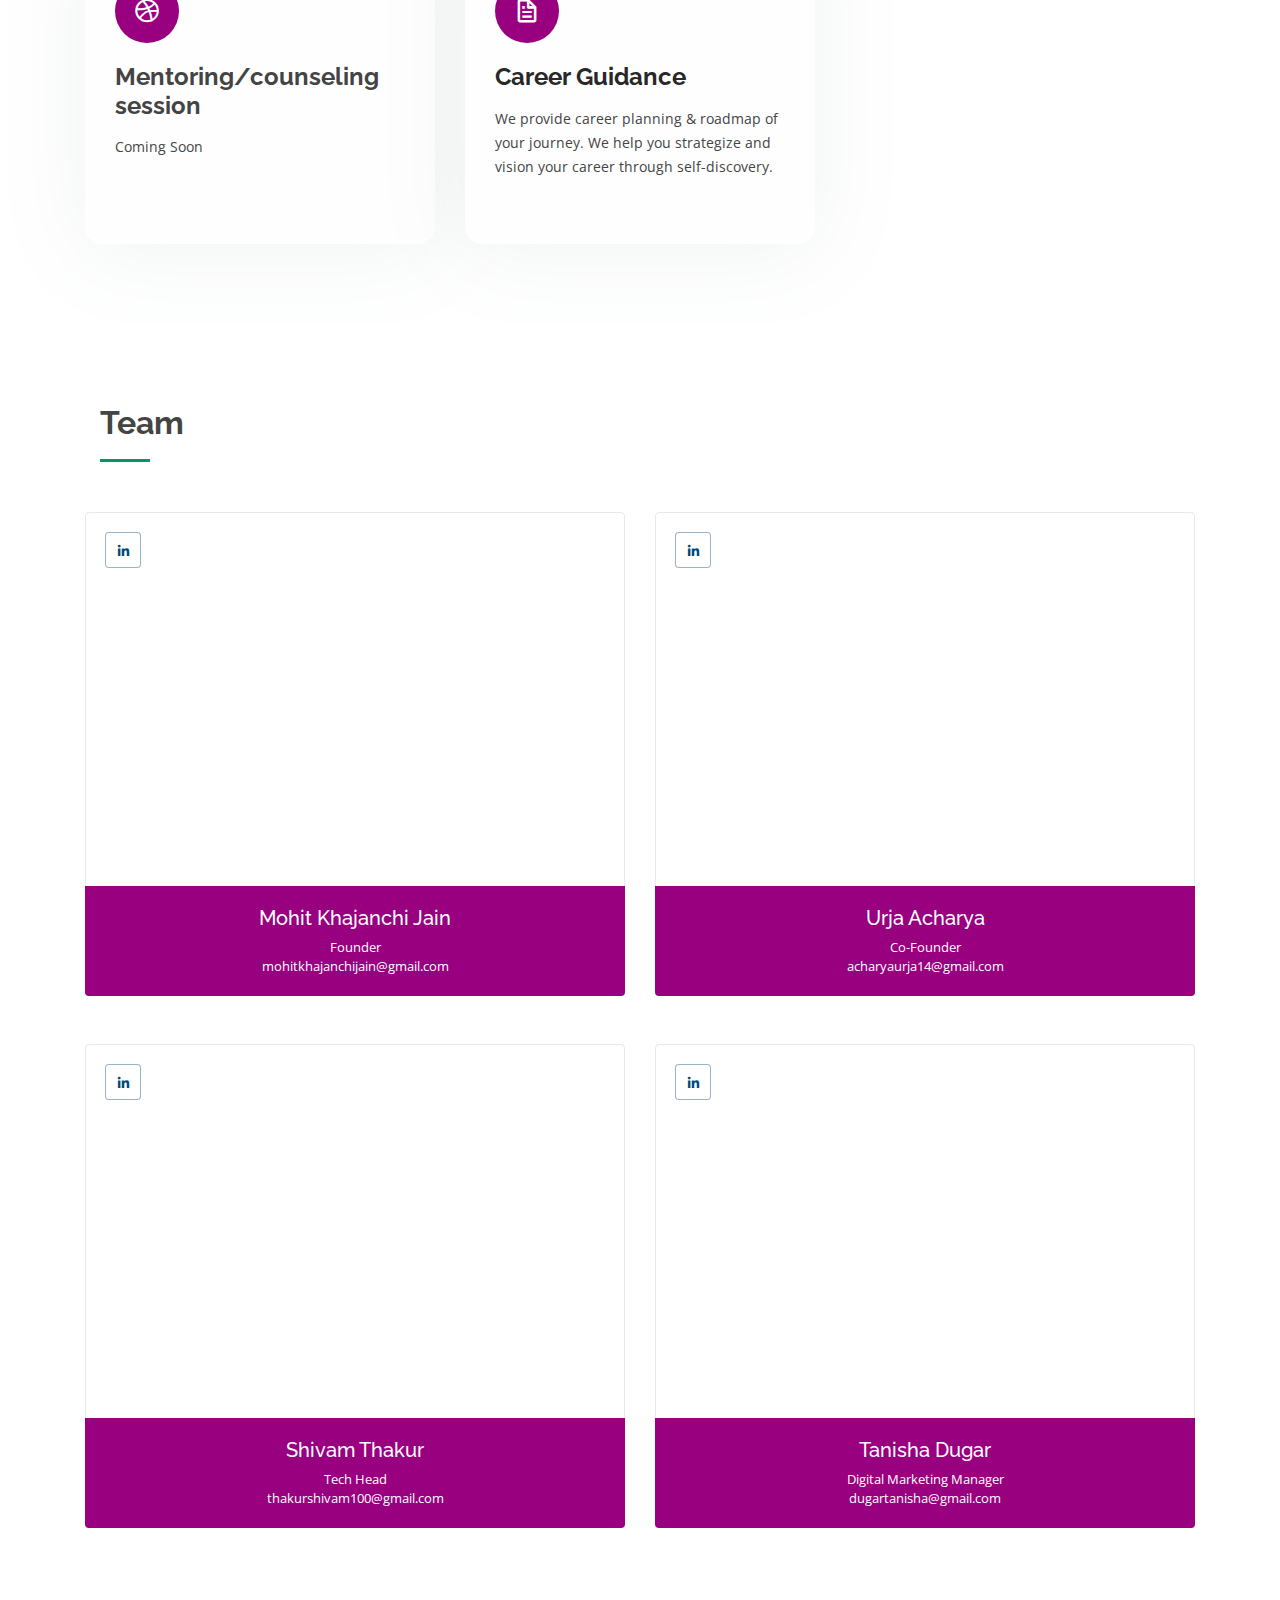
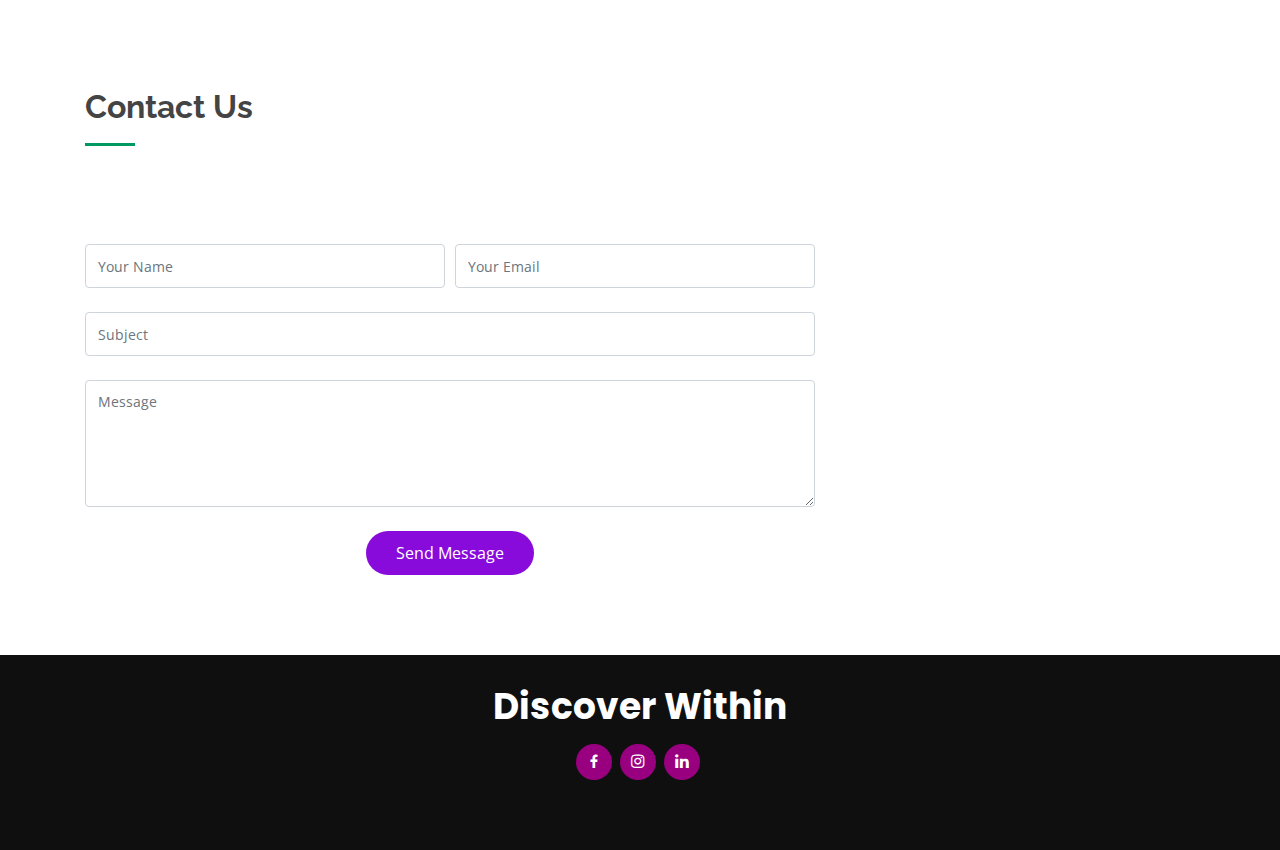
==== commit f55f1539: "Creating a different page for webinar registration" ====
--- a/index.html
+++ b/index.html
@@ -68,7 +68,7 @@
                   <li><a href="#">Drop Down 4</a></li>
                 </ul>
               </li> -->
-              <li><a href="#workshop">Workshop Registration</a></li>
+              <li><a href="inner-page.html">Discovery Lab</a></li>
               <li><a href="#team">Team</a></li>
 
               <li><a href="#contact">Contact Us</a></li>
@@ -179,7 +179,7 @@
     <!-- End Services Section -->
 
     <!-- ======= Cta Section ======= -->
-    <section id="workshop" class="workshop">
+    <!-- <section id="workshop" class="workshop">
       <div class="container">
         <div class="section-title">
           <h2>Workshop Registration</h2>
@@ -227,16 +227,16 @@
               <b>𝗗𝗲𝗮𝗱𝗹𝗶𝗻𝗲 𝘁𝗼 𝗮𝗽𝗽𝗹𝘆:</b> 𝗠𝗮𝗿𝗰𝗵 𝟯𝟭, 𝟮𝟬𝟮𝟭 <br>
 
             </p>
-          </div>
-          <!-- <div class="col-lg-3 cta-btn-container text-center">
+          </div> -->
+    <!-- <div class="col-lg-3 cta-btn-container text-center">
             <a class="cta-btn align-middle"
               href="https://docs.google.com/forms/d/e/1FAIpQLSfrngNNuqkoK4Q8mlSH7ckpRswzicuXabwnpk-ngOlxh9_0Yw/viewform?usp=send_form">Click
               here for Registration</a>
           </div> -->
-        </div>
-
-      </div>
-    </section>
+    <!-- </div>
+
+      </div>
+    </section> -->
     <!-- End Cta Section -->
 
     <!-- ======= Features Section ======= -->
@@ -680,12 +680,13 @@
               </div>
               <div class="team-social-icon">
                 <ul>
+                  <li><a href=" https://www.linkedin.com/in/urja-acharya-b5b16b205/" class="linkedin"><i
+                        class="bx bxl-linkedin"></i></a></li>
                   <!-- <li><a href="https://www.facebook.com/discoverwithinu" class="facebook"><i
                         class="bx bxl-facebook"></i></a></li>
                   <li><a href="http://instagram.com/discoverwithinyou" class="instagram"><i
                         class="bx bxl-instagram"></i></a></li>
-                  <li><a href="https://www.linkedin.com/company/discoverwithinyou" class="linkedin"><i
-                        class="bx bxl-linkedin"></i></a></li>
+                  
                   <li><a href="#!"><i class="fab fa-linkedin-in"></i></a></li> -->
                 </ul>
               </div>
@@ -693,6 +694,52 @@
                 <h6 class="h5">Urja Acharya</h6>
                 <small>Co-Founder</small>
                 <small>acharyaurja14@gmail.com</small>
+              </div>
+            </div>
+          </div>
+
+        </div>
+        <br><br>
+        <div class="row">
+          <div class="col-sm-6 col-lg-6 mb-1-9 mb-lg-0">
+            <div class="team-style1 hoverstyle1">
+              <div class="team-img">
+                <img src="../mohitkhajanchi.github.io/assets/img/Shivam.jpg" alt="" style="height: 482px !important;">
+              </div>
+              <div class="team-social-icon">
+                <ul>
+                  <li><a href="https://www.linkedin.com/in/shivam-thakur-5b39484a/" class="linkedin"><i
+                        class="bx bxl-linkedin"></i></a></li>
+                </ul>
+              </div>
+              <div class="team-info">
+                <h6 class="h5">Shivam Thakur</h6>
+                <small>Tech Head</small>
+                <small>thakurshivam100@gmail.com</small>
+              </div>
+            </div>
+          </div>
+          <div class="col-sm-6 col-lg-6 mb-1-9 mb-lg-0">
+            <div class="team-style1 hoverstyle1">
+              <div class="team-img">
+                <img src="../mohitkhajanchi.github.io/assets/img/tanisha.jpg" alt="" style="height: 482px !important;">
+              </div>
+              <div class="team-social-icon">
+                <ul>
+                  <li><a href="www.linkedin.com/in/tanishadugar" class="linkedin"><i
+                        class="bx bxl-linkedin"></i></a></li>
+                  <!-- <li><a href="https://www.facebook.com/discoverwithinu" class="facebook"><i
+                        class="bx bxl-facebook"></i></a></li>
+                  <li><a href="http://instagram.com/discoverwithinyou" class="instagram"><i
+                        class="bx bxl-instagram"></i></a></li>
+                  
+                  <li><a href="#!"><i class="fab fa-linkedin-in"></i></a></li> -->
+                </ul>
+              </div>
+              <div class="team-info">
+                <h6 class="h5">Tanisha Dugar</h6>
+                <small>Digital Marketing Manager</small>
+                <small>dugartanisha@gmail.com</small>
               </div>
             </div>
           </div>
--- a/assets/css/style.css
+++ b/assets/css/style.css
@@ -138,6 +138,45 @@
     padding: 15px 0;
   }
 }
+
+/*--------------------------------------------------------------
+# webinarheader
+--------------------------------------------------------------*/
+#webinarheader {
+  transition: all 0.5s;
+  z-index: 997;
+  border-bottom: 1px solid rgba(255, 255, 255, 0.1);
+  background-color: white;
+}
+
+#webinarheader.header-scrolled, #webinarheader.header-inner-pages {
+  background: rgba(252, 248, 248, 0.9);
+}
+
+#webinarheader .logo {
+  font-size: 28px;
+  margin: 0;
+  padding: 0;
+  line-height: 1;
+  font-weight: 700;
+  letter-spacing: 0.5px;
+}
+
+#webinarheader .logo a {
+  color: #fff;
+}
+
+#webinarheader .logo img {
+  max-height: 40px;
+}
+
+@media (max-width: 992px) {
+  #webinarheader {
+    border: 0;
+    padding: 15px 0;
+  }
+}
+
 
 /*--------------------------------------------------------------
 # Navigation Menu
@@ -557,6 +596,159 @@
 }
 
 /*--------------------------------------------------------------
+# webinarhero Section
+--------------------------------------------------------------*/
+#webinarhero {
+  width: 100%;
+  height: 100%;
+  background: url("../img/Workshop.jpg") top right;
+  background-size: cover;
+  position: relative;
+}
+
+#webinarhero:before {
+  content: "";
+  background: transparent(240, 217, 217, 0.6);
+  position: absolute;
+  bottom: 0;
+  top: 0;
+  left: 0;
+  right: 0;
+}
+
+#webinarhero .container {
+  padding-top: 72px;
+  position: relative;
+  text-align: center;
+}
+
+#webinarhero h1 {
+  margin: 0 0 10px 0;
+  font-size: 48px;
+  font-weight: 700;
+  line-height: 56px;
+  color: #fff;
+}
+
+#webinarhero h2 {
+  color: #eee;
+  margin-bottom: 40px;
+  font-size: 24px;
+}
+
+#webinarhero .play-btn {
+  width: 94px;
+  height: 94px;
+  margin: 0 auto;
+  background: radial-gradient(#99007f 50%, rgba(163, 3, 255, 0.4) 52%);
+  border-radius: 50%;
+  display: block;
+  overflow: hidden;
+  position: relative;
+}
+
+#webinarhero .play-btn::after {
+  content: '';
+  position: absolute;
+  left: 50%;
+  top: 50%;
+  transform: translateX(-40%) translateY(-50%);
+  width: 0;
+  height: 0;
+  border-top: 10px solid transparent;
+  border-bottom: 10px solid transparent;
+  border-left: 15px solid #fff;
+  z-index: 100;
+  transition: all 400ms cubic-bezier(0.55, 0.055, 0.675, 0.19);
+}
+
+#webinarhero .play-btn::before {
+  content: '';
+  position: absolute;
+  width: 120px;
+  height: 120px;
+  -webkit-animation-delay: 0s;
+  animation-delay: 0s;
+  -webkit-animation: pulsate-btn 3s;
+  animation: pulsate-btn 3s;
+  -webkit-animation-direction: forwards;
+  animation-direction: forwards;
+  -webkit-animation-iteration-count: infinite;
+  animation-iteration-count: infinite;
+  -webkit-animation-timing-function: steps;
+  animation-timing-function: steps;
+  opacity: 1;
+  border-radius: 50%;
+  border: 5px solid rgba(0, 153, 97, 0.7);
+  top: -15%;
+  left: -15%;
+  background: rgba(198, 16, 0, 0);
+}
+
+#webinarhero .play-btn:hover::after {
+  border-left: 15px solid #009961;
+  transform: scale(20);
+}
+
+#webinarhero .play-btn:hover::before {
+  content: '';
+  position: absolute;
+  left: 50%;
+  top: 50%;
+  transform: translateX(-40%) translateY(-50%);
+  width: 0;
+  height: 0;
+  border: none;
+  border-top: 10px solid transparent;
+  border-bottom: 10px solid transparent;
+  border-left: 15px solid #fff;
+  z-index: 200;
+  -webkit-animation: none;
+  animation: none;
+  border-radius: 0;
+}
+
+@media (min-width: 1024px) {
+  #webinarhero {
+    background-attachment: fixed;
+    height: 100vh;
+  }
+}
+
+@media (max-width: 900px) {
+  #webinarhero h1 {
+    font-size: 28px;
+    line-height: 36px;
+  }
+  #webinarhero h2 {
+    font-size: 18px;
+    line-height: 24px;
+    margin-bottom: 30px;
+  }
+}
+
+@-webkit-keyframes pulsate-btn {
+  0% {
+    transform: scale(0.6, 0.6);
+    opacity: 1;
+  }
+  100% {
+    transform: scale(1, 1);
+    opacity: 0;
+  }
+}
+
+@keyframes pulsate-btn {
+  0% {
+    transform: scale(0.6, 0.6);
+    opacity: 1;
+  }
+  100% {
+    transform: scale(1, 1);
+    opacity: 0;
+  }
+}
+/*--------------------------------------------------------------
 # Sections General
 --------------------------------------------------------------*/
 section {
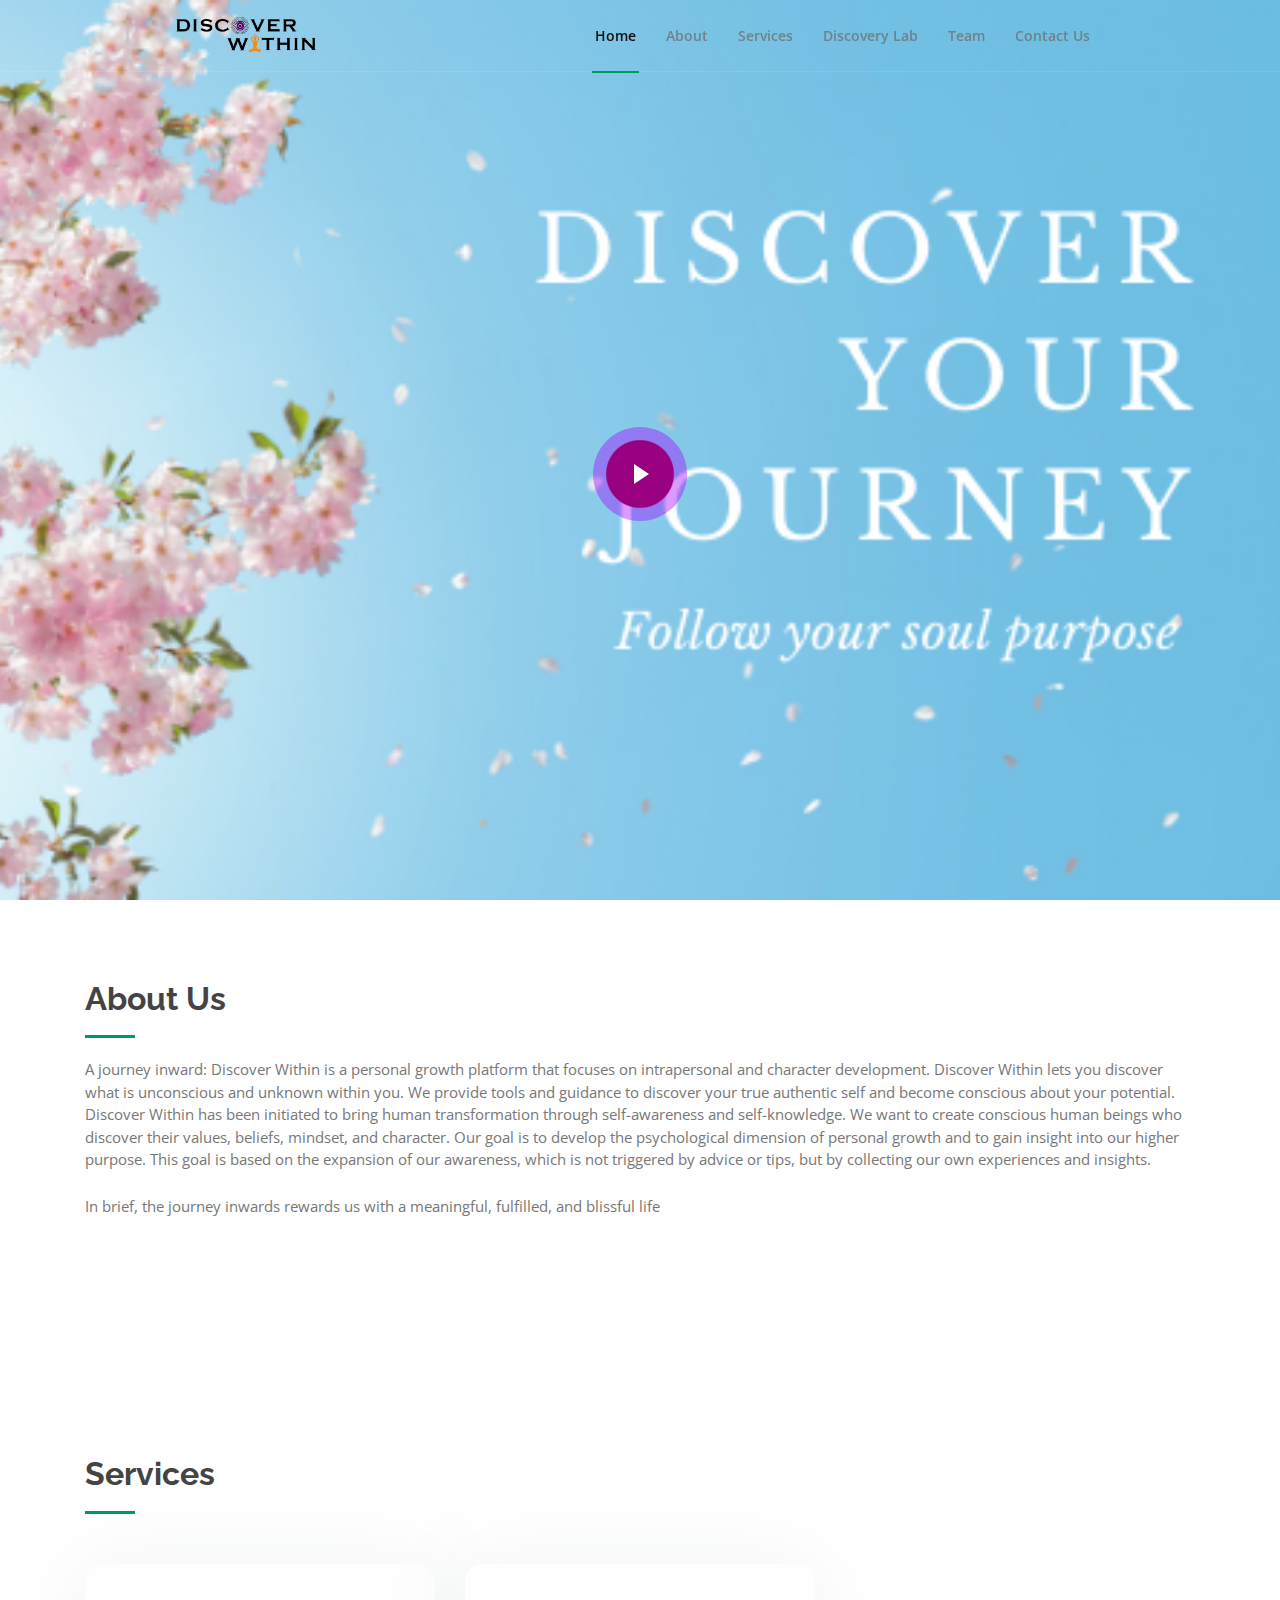
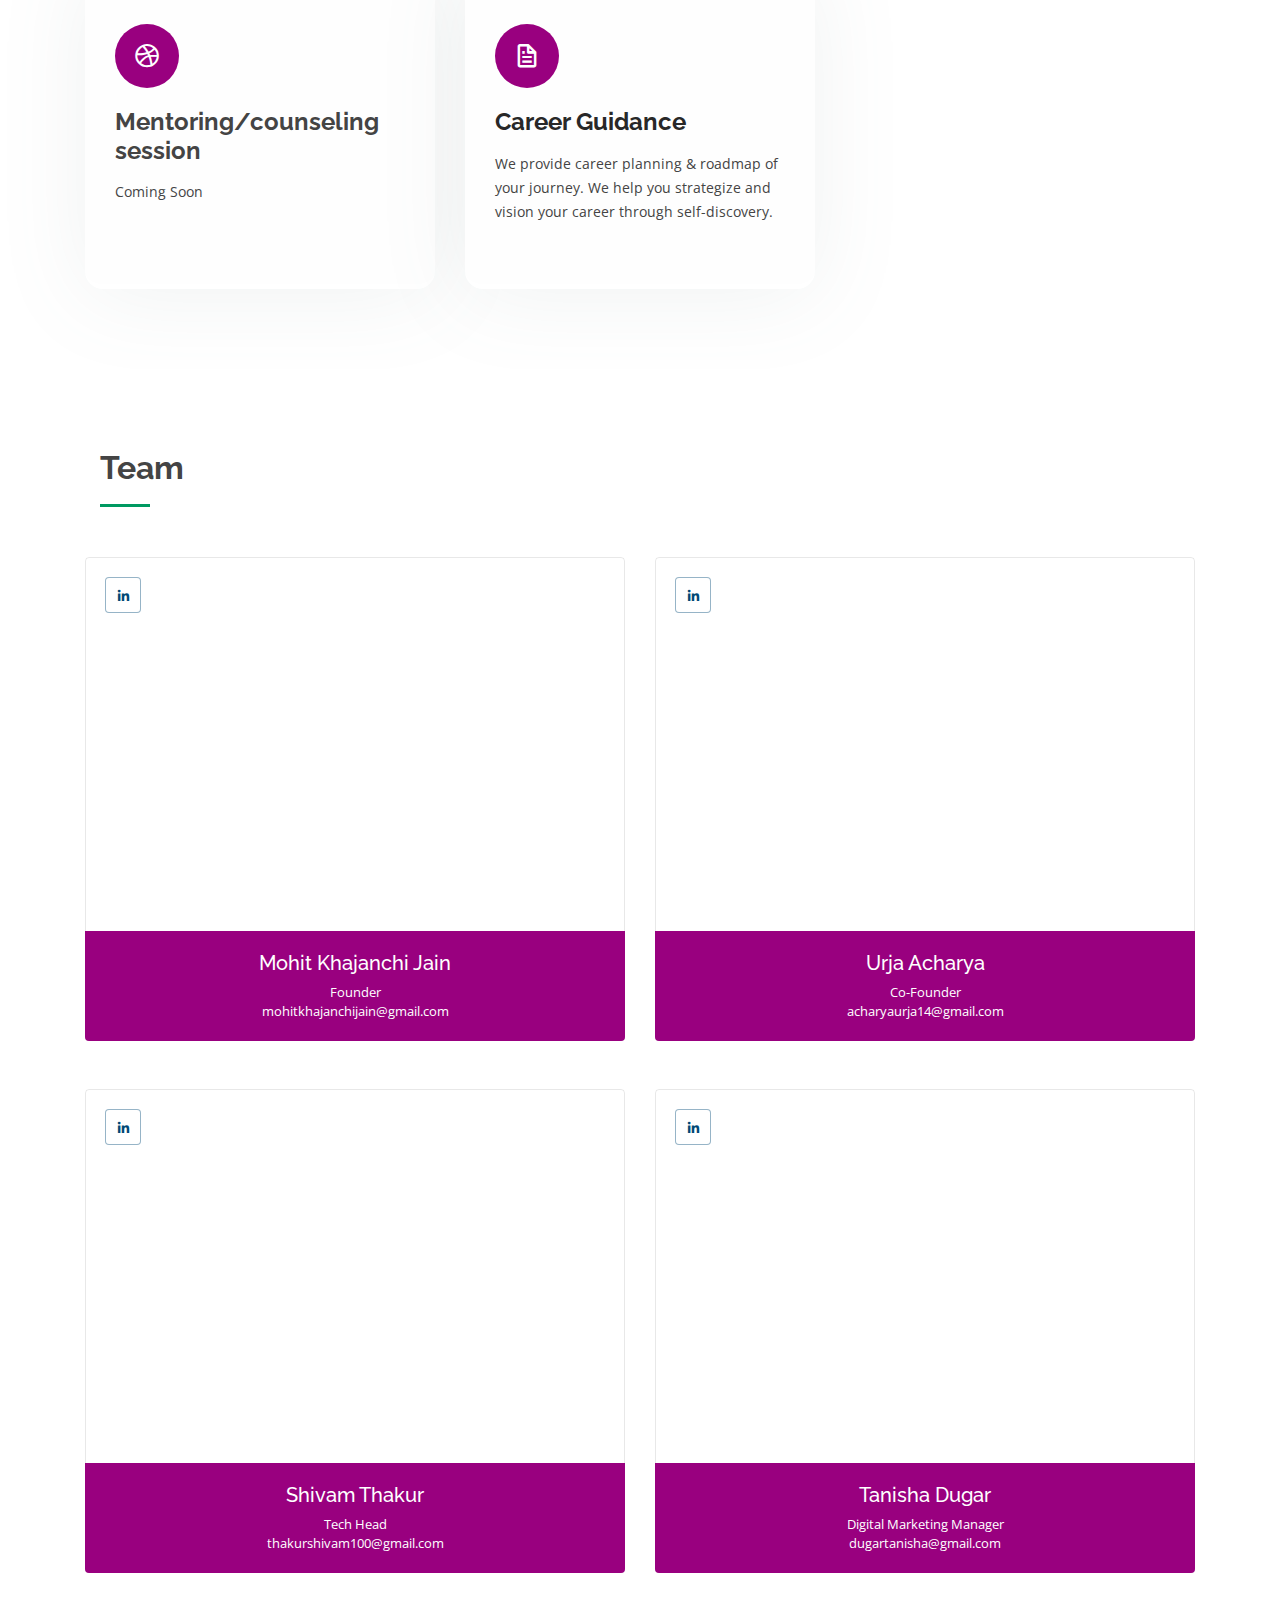
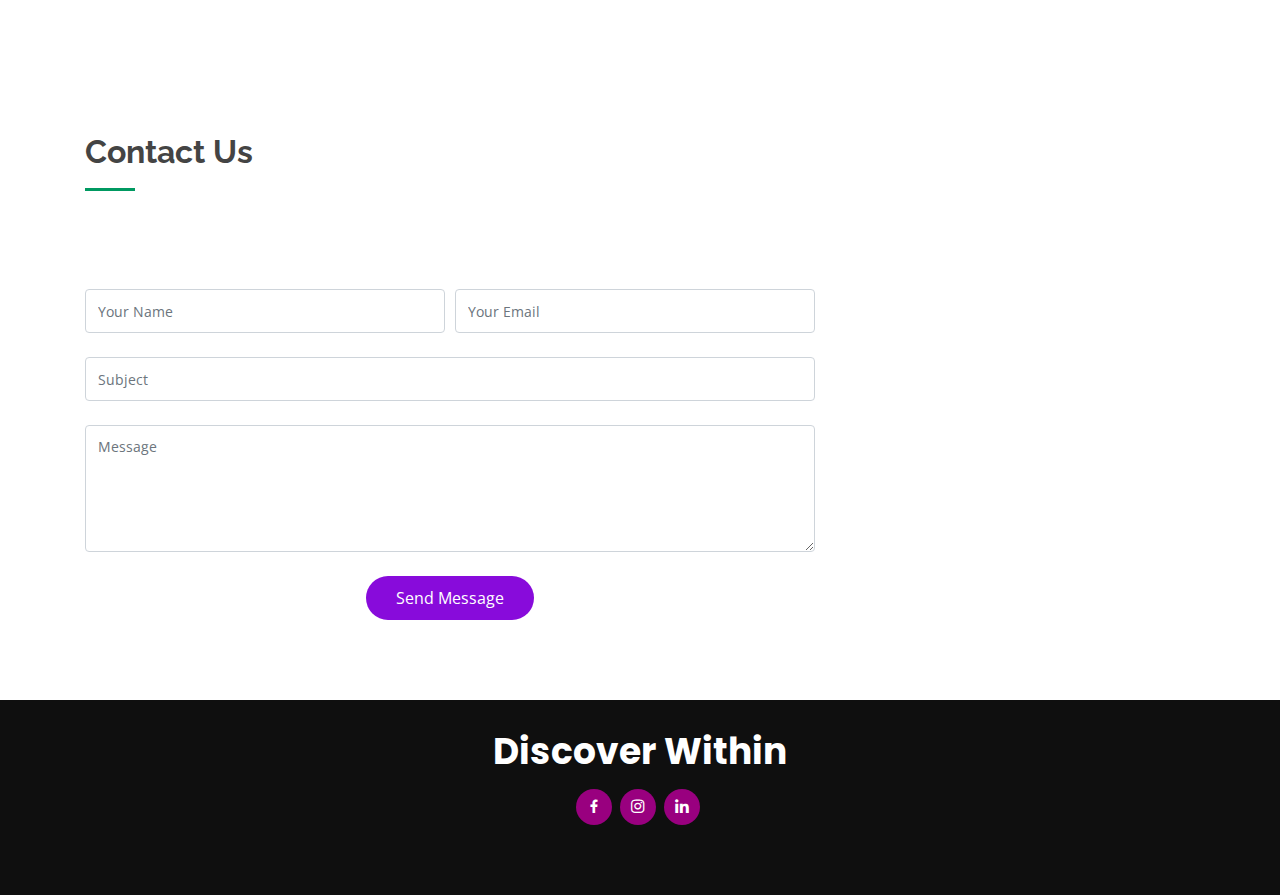
==== commit 6083ffcc: "Updating about" ====
--- a/index.html
+++ b/index.html
@@ -68,7 +68,7 @@
                   <li><a href="#">Drop Down 4</a></li>
                 </ul>
               </li> -->
-              <li><a href="inner-page.html">Discovery Lab</a></li>
+              <li><a href="discovery-lab.html">Discovery Lab</a></li>
               <li><a href="#team">Team</a></li>
 
               <li><a href="#contact">Contact Us</a></li>
@@ -105,10 +105,16 @@
 
         <div class="section-title">
           <h2>About Us</h2>
-          <p>Discover Within is a self-development coaching organization that focuses on intrapersonal and character
-            development. Discover Within let you discover what is unconscious and unknown within you. It is a journey to
-            realize your true authentic self and become conscious about your potential. We help you discover your
-            strengths, values, character, interests, purpose, passion, personality, mindset, beliefs and calling.</p>
+          <p>A journey inward: Discover Within is a personal growth platform that focuses on intrapersonal and character
+            development. Discover Within lets you discover what is unconscious and unknown within you. We provide tools
+            and guidance to discover your true authentic self and become conscious about your potential.
+            Discover Within has been initiated to bring human transformation through self-awareness and self-knowledge.
+            We want to create conscious human beings who discover their values, beliefs, mindset, and character.
+
+            Our goal is to develop the psychological dimension of personal growth and to gain insight into our higher
+            purpose. This goal is based on the expansion of our awareness, which is not triggered by advice or tips, but
+            by collecting our own experiences and insights.
+          </p>
           </br>
           <p>In brief, the journey inwards rewards us with a meaningful, fulfilled, and blissful life</p>
           </br>
@@ -726,7 +732,7 @@
               </div>
               <div class="team-social-icon">
                 <ul>
-                  <li><a href="www.linkedin.com/in/tanishadugar" class="linkedin"><i
+                  <li><a href="https://www.linkedin.com/in/tanishadugar" class="linkedin"><i
                         class="bx bxl-linkedin"></i></a></li>
                   <!-- <li><a href="https://www.facebook.com/discoverwithinu" class="facebook"><i
                         class="bx bxl-facebook"></i></a></li>
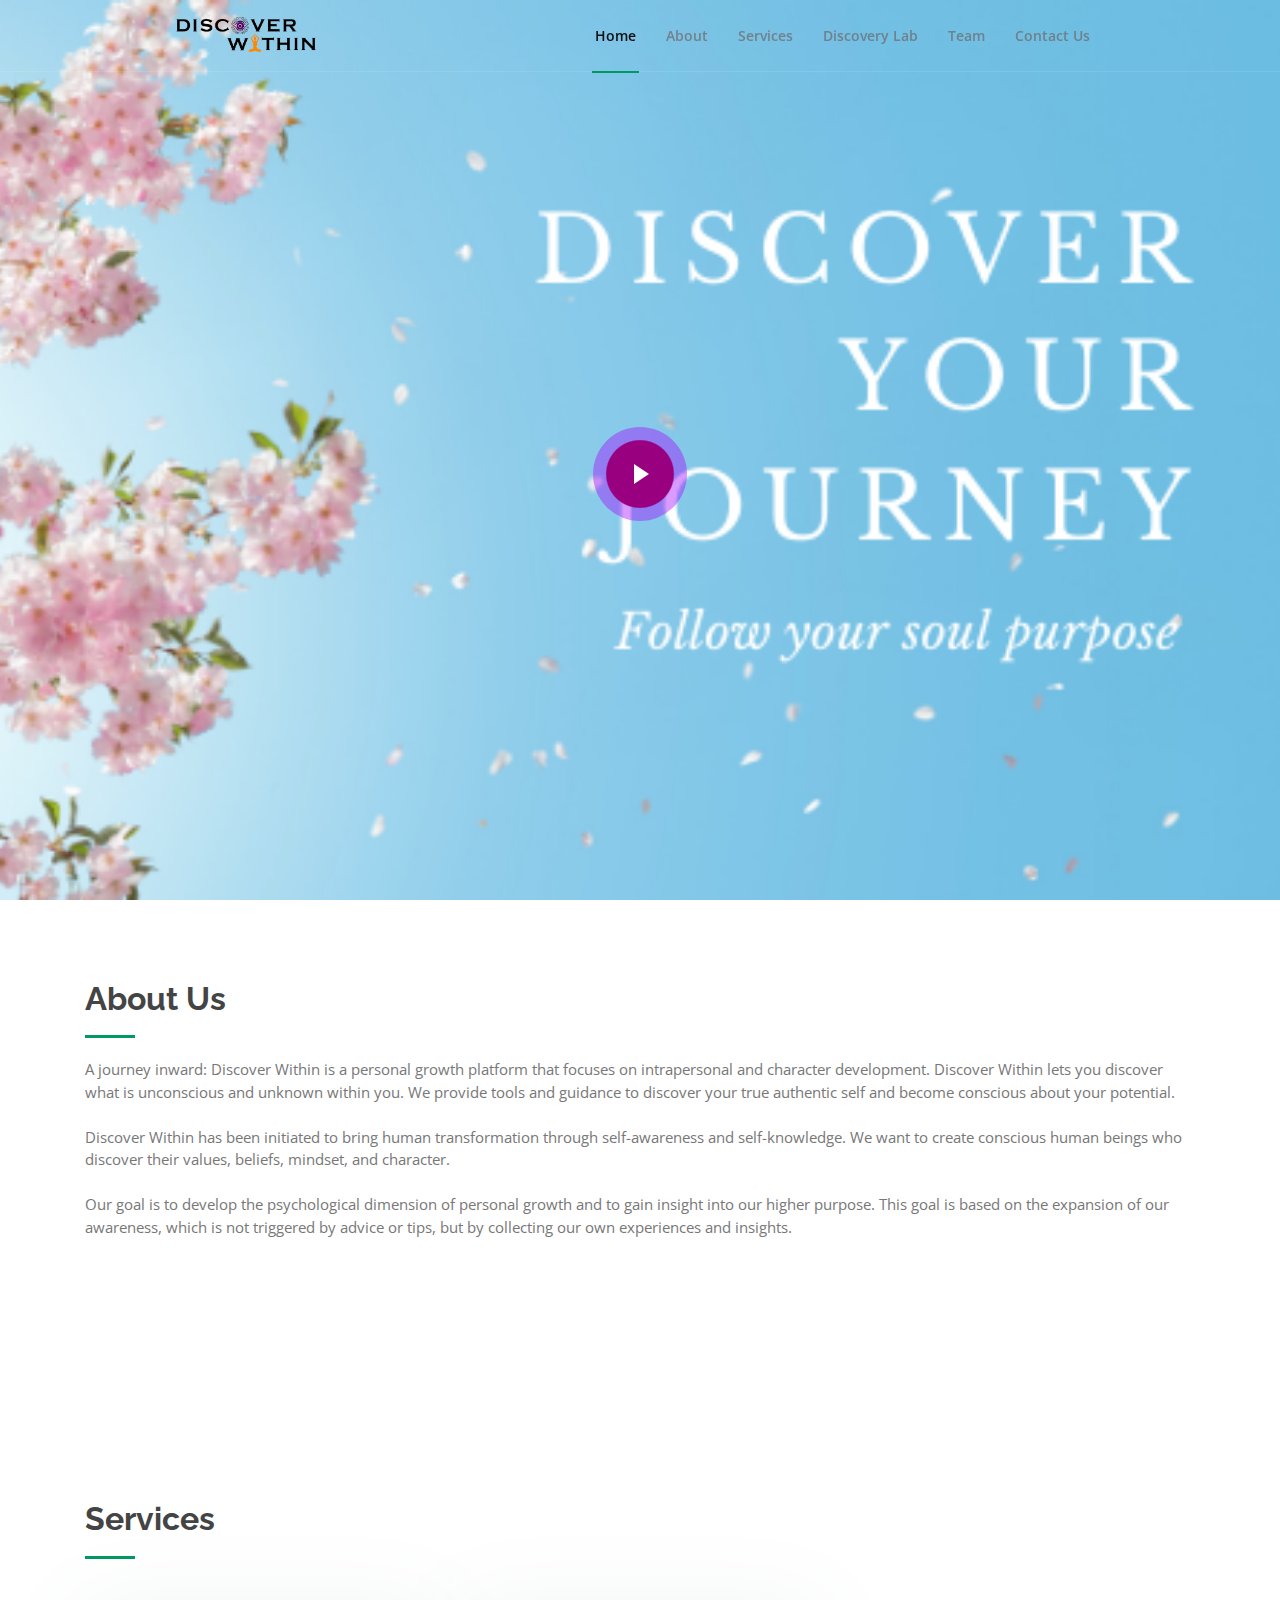
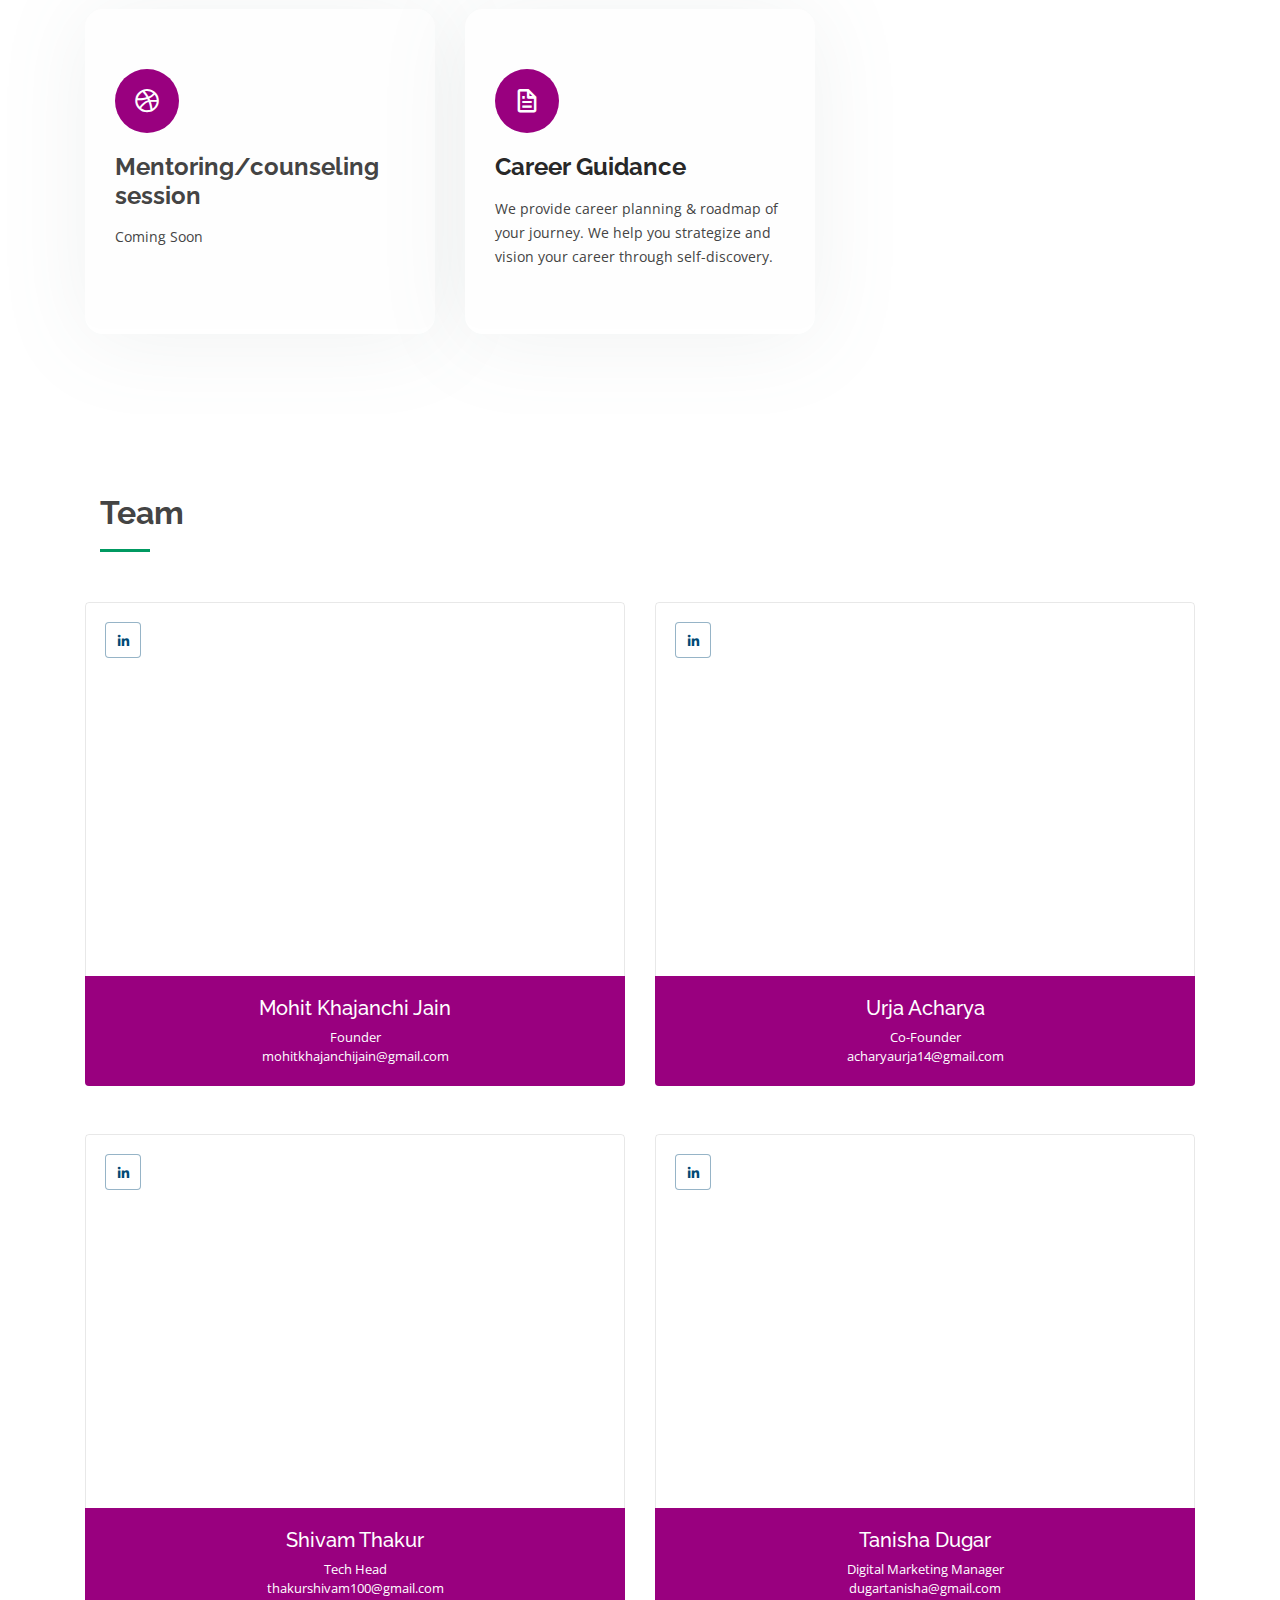
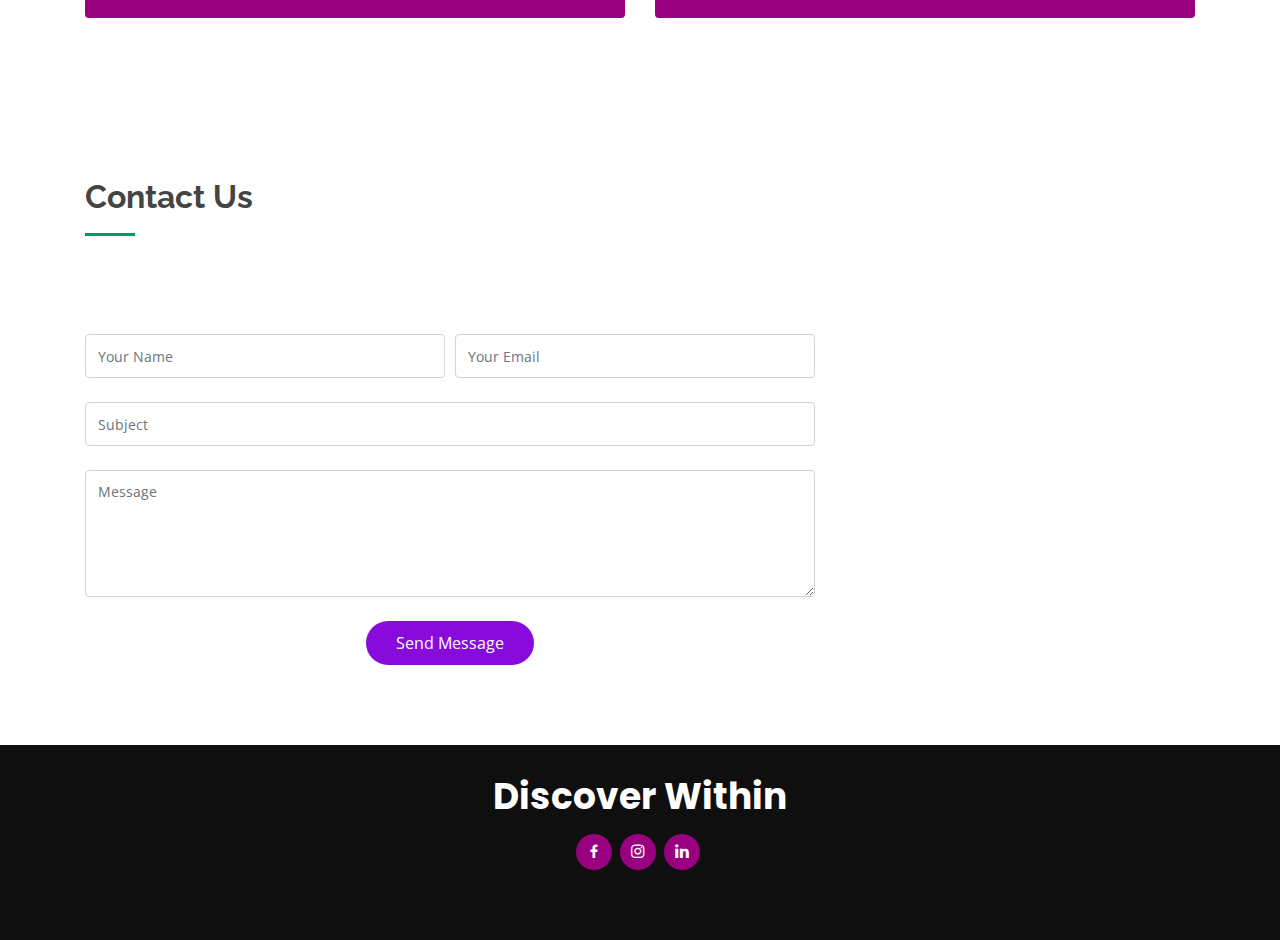
==== commit 9d1121e4: "including breaks in about section" ====
--- a/index.html
+++ b/index.html
@@ -108,15 +108,19 @@
           <p>A journey inward: Discover Within is a personal growth platform that focuses on intrapersonal and character
             development. Discover Within lets you discover what is unconscious and unknown within you. We provide tools
             and guidance to discover your true authentic self and become conscious about your potential.
+            </br>
+            </br>
             Discover Within has been initiated to bring human transformation through self-awareness and self-knowledge.
             We want to create conscious human beings who discover their values, beliefs, mindset, and character.
 
+            </br>
+            </br>
             Our goal is to develop the psychological dimension of personal growth and to gain insight into our higher
             purpose. This goal is based on the expansion of our awareness, which is not triggered by advice or tips, but
             by collecting our own experiences and insights.
           </p>
           </br>
-          <p>In brief, the journey inwards rewards us with a meaningful, fulfilled, and blissful life</p>
+          <!-- <p>In brief, the journey inwards rewards us with a meaningful, fulfilled, and blissful life</p> -->
           </br>
           </br>
           <!-- <video width="1000" controls>
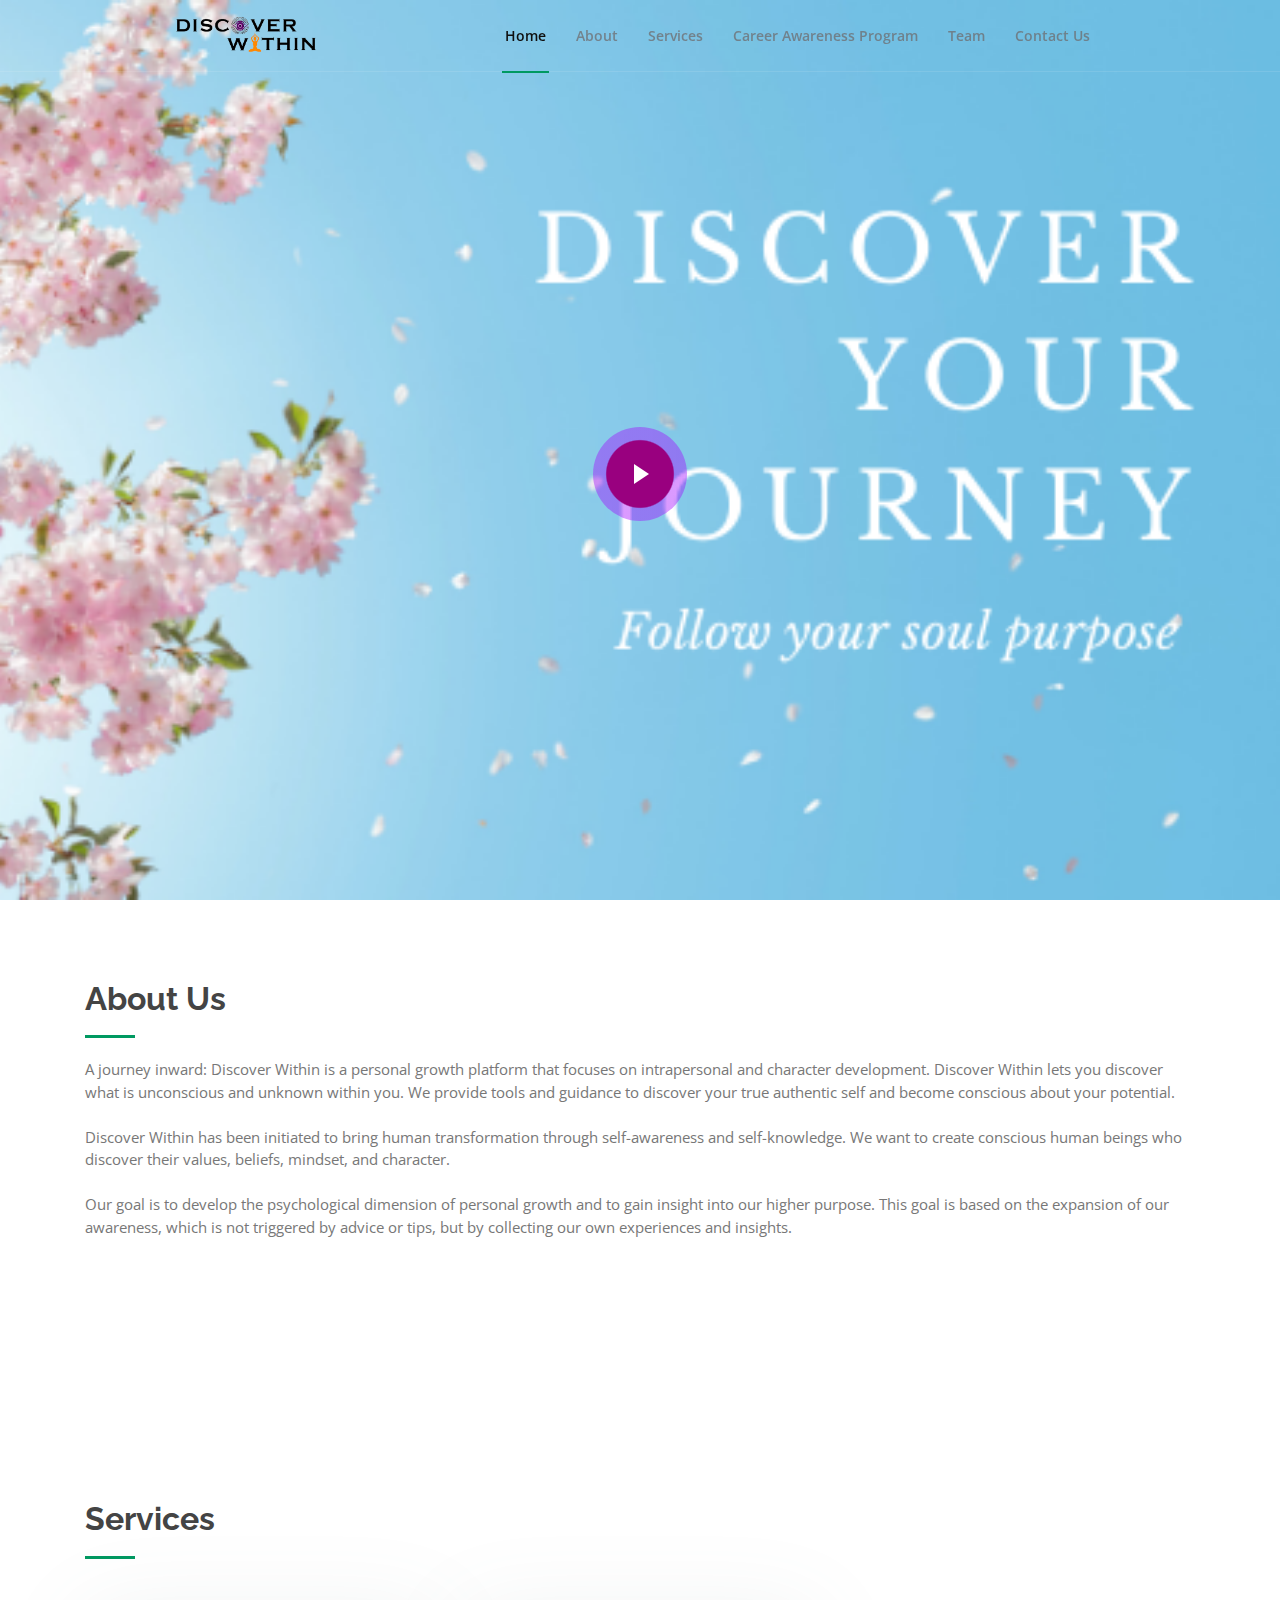
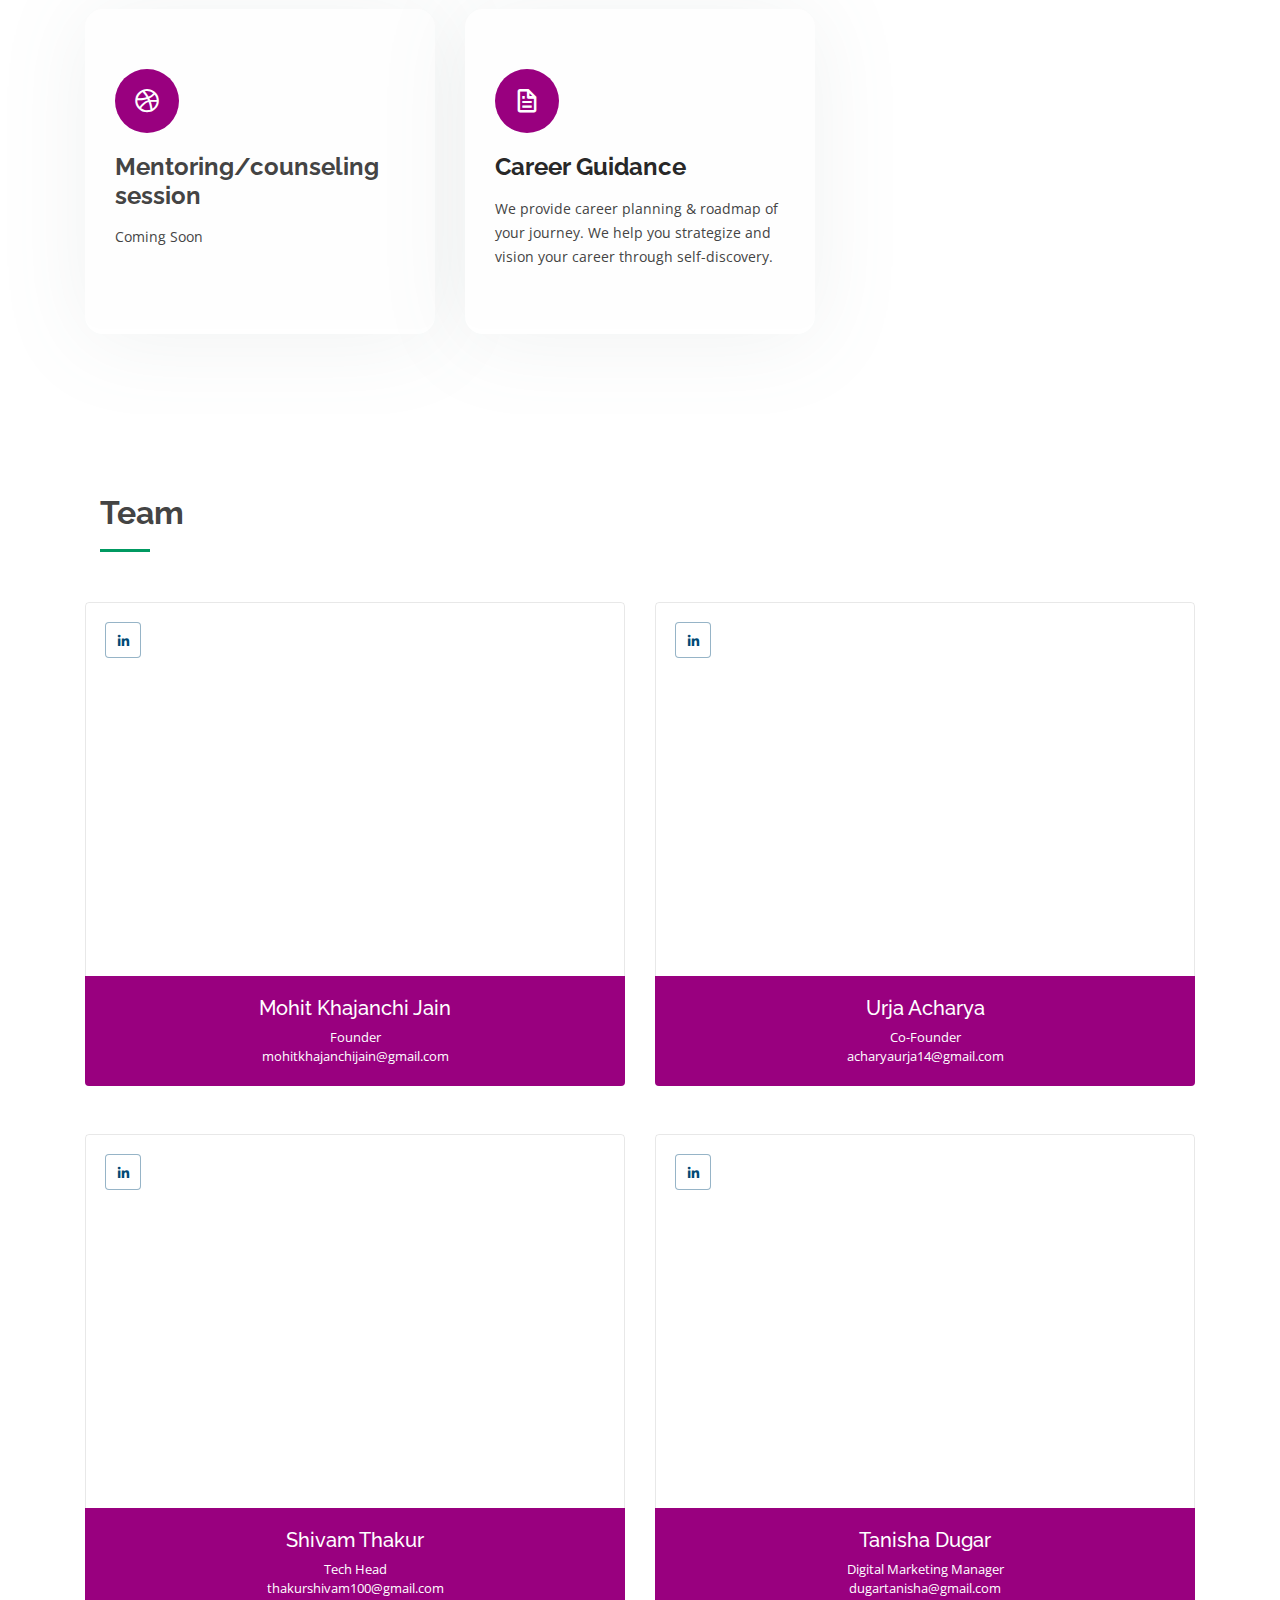
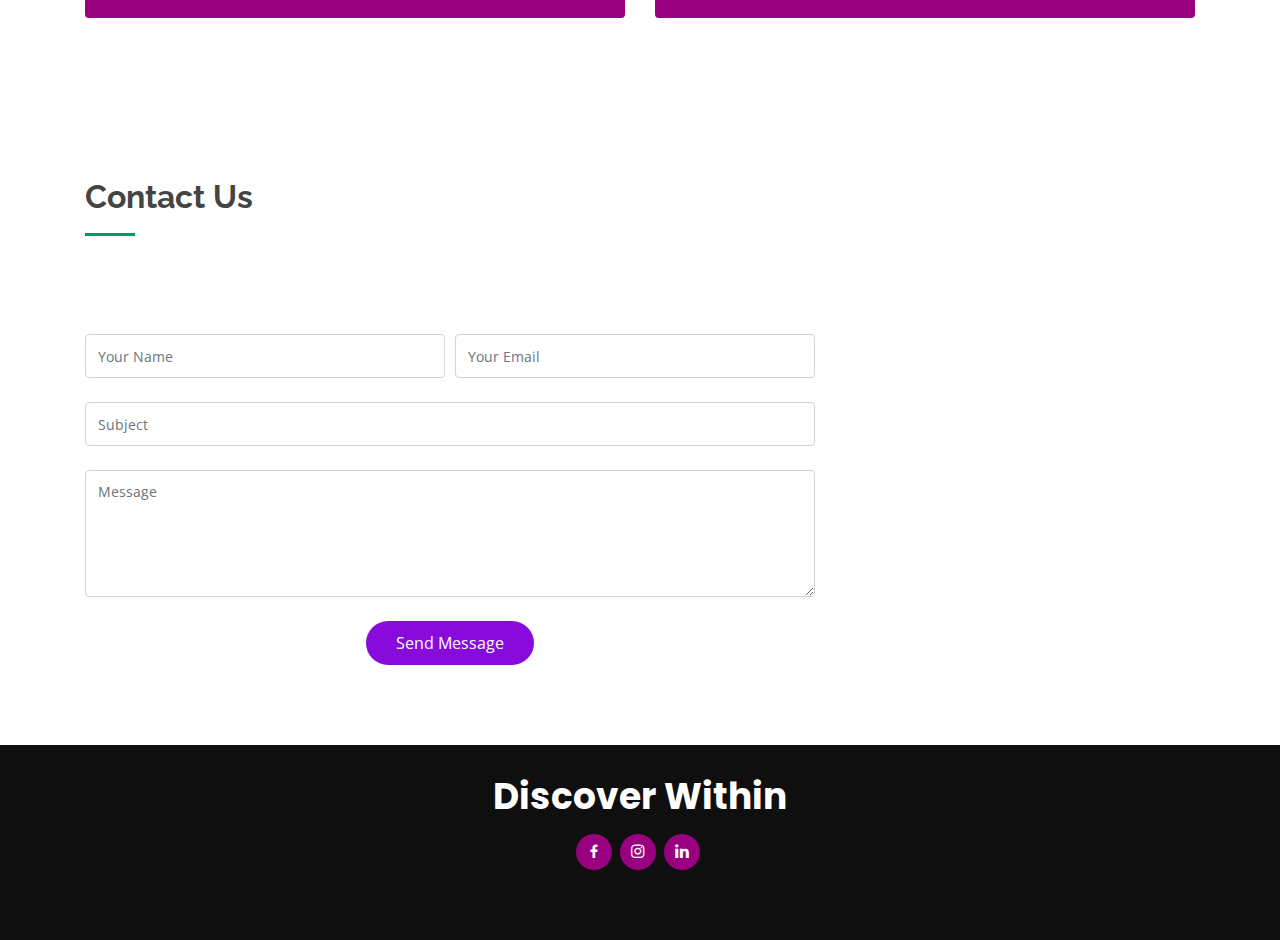
==== commit 2399535e: "Career Awareness Week" ====
--- a/index.html
+++ b/index.html
@@ -68,7 +68,7 @@
                   <li><a href="#">Drop Down 4</a></li>
                 </ul>
               </li> -->
-              <li><a href="discovery-lab.html">Discovery Lab</a></li>
+              <li><a href="awareness.html">Career Awareness Program</a></li>
               <li><a href="#team">Team</a></li>
 
               <li><a href="#contact">Contact Us</a></li>
@@ -884,4 +884,3 @@
 
 </body>
 
-</html>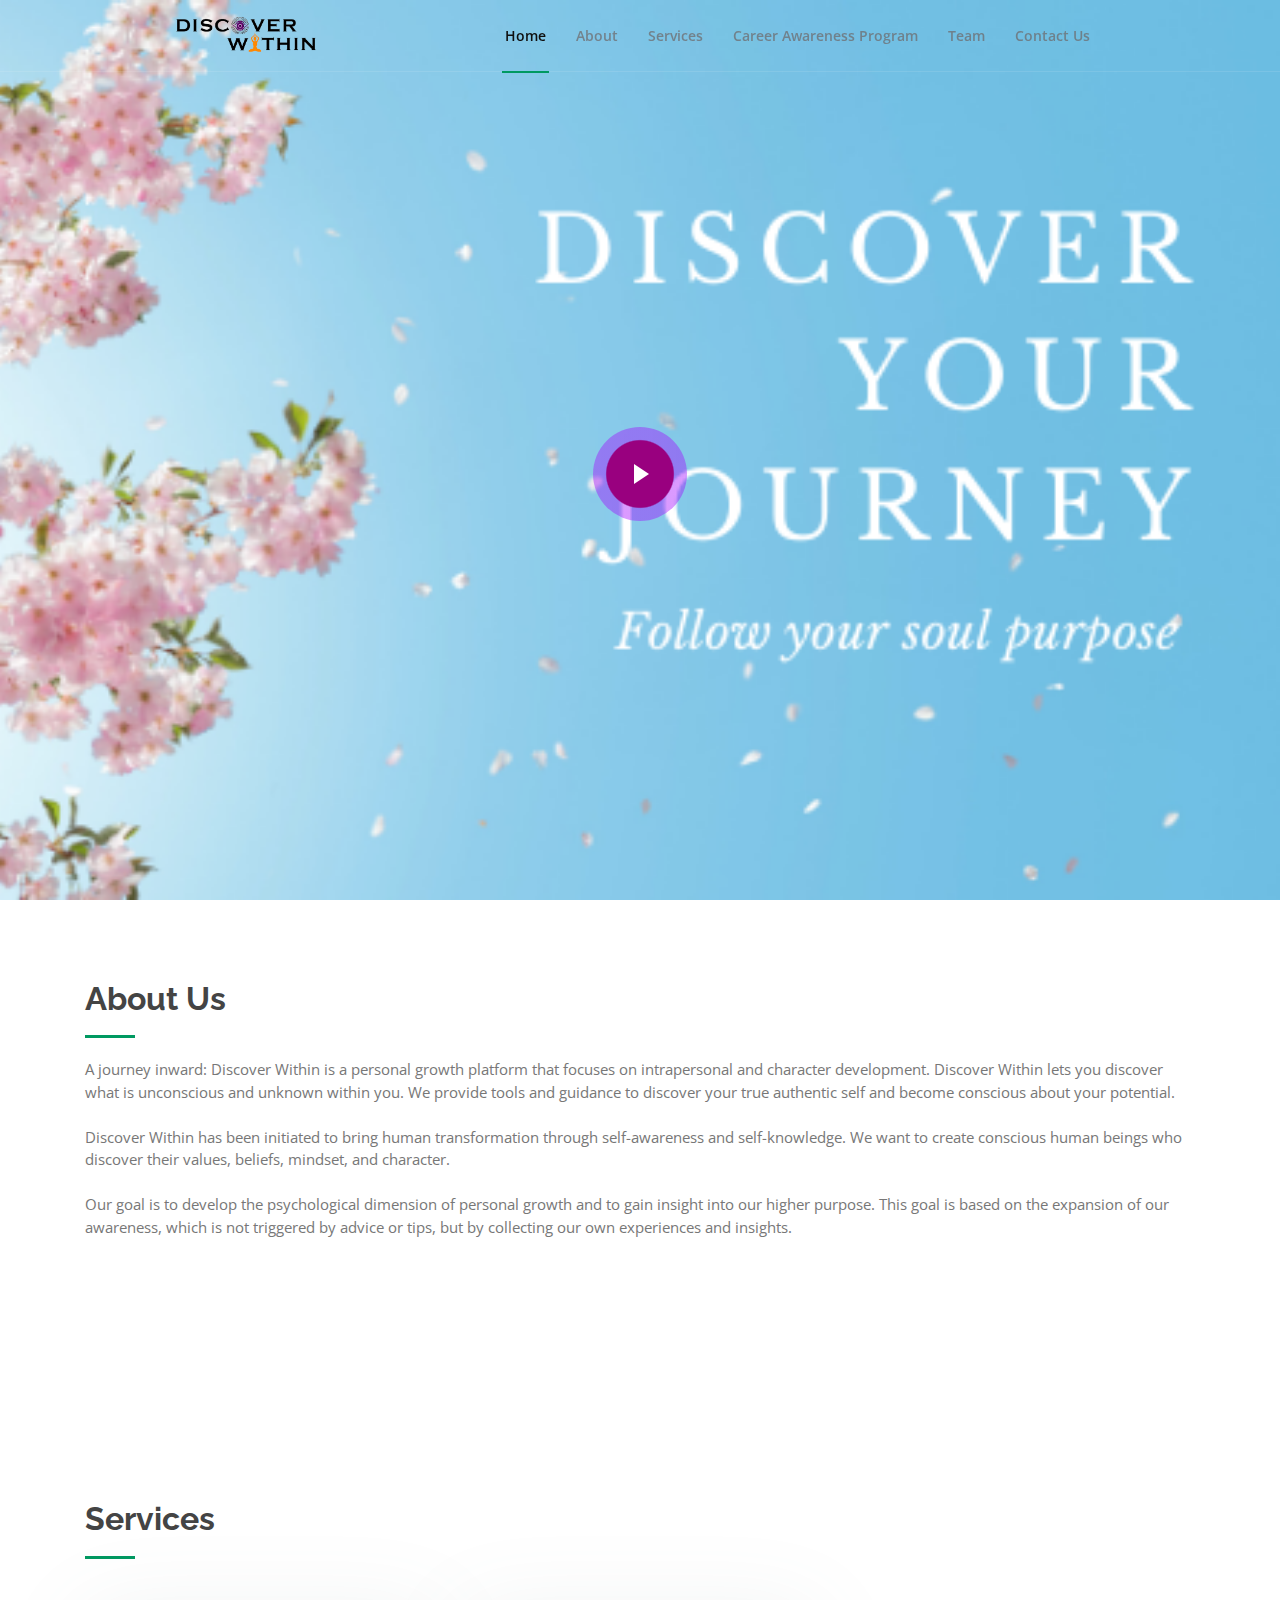
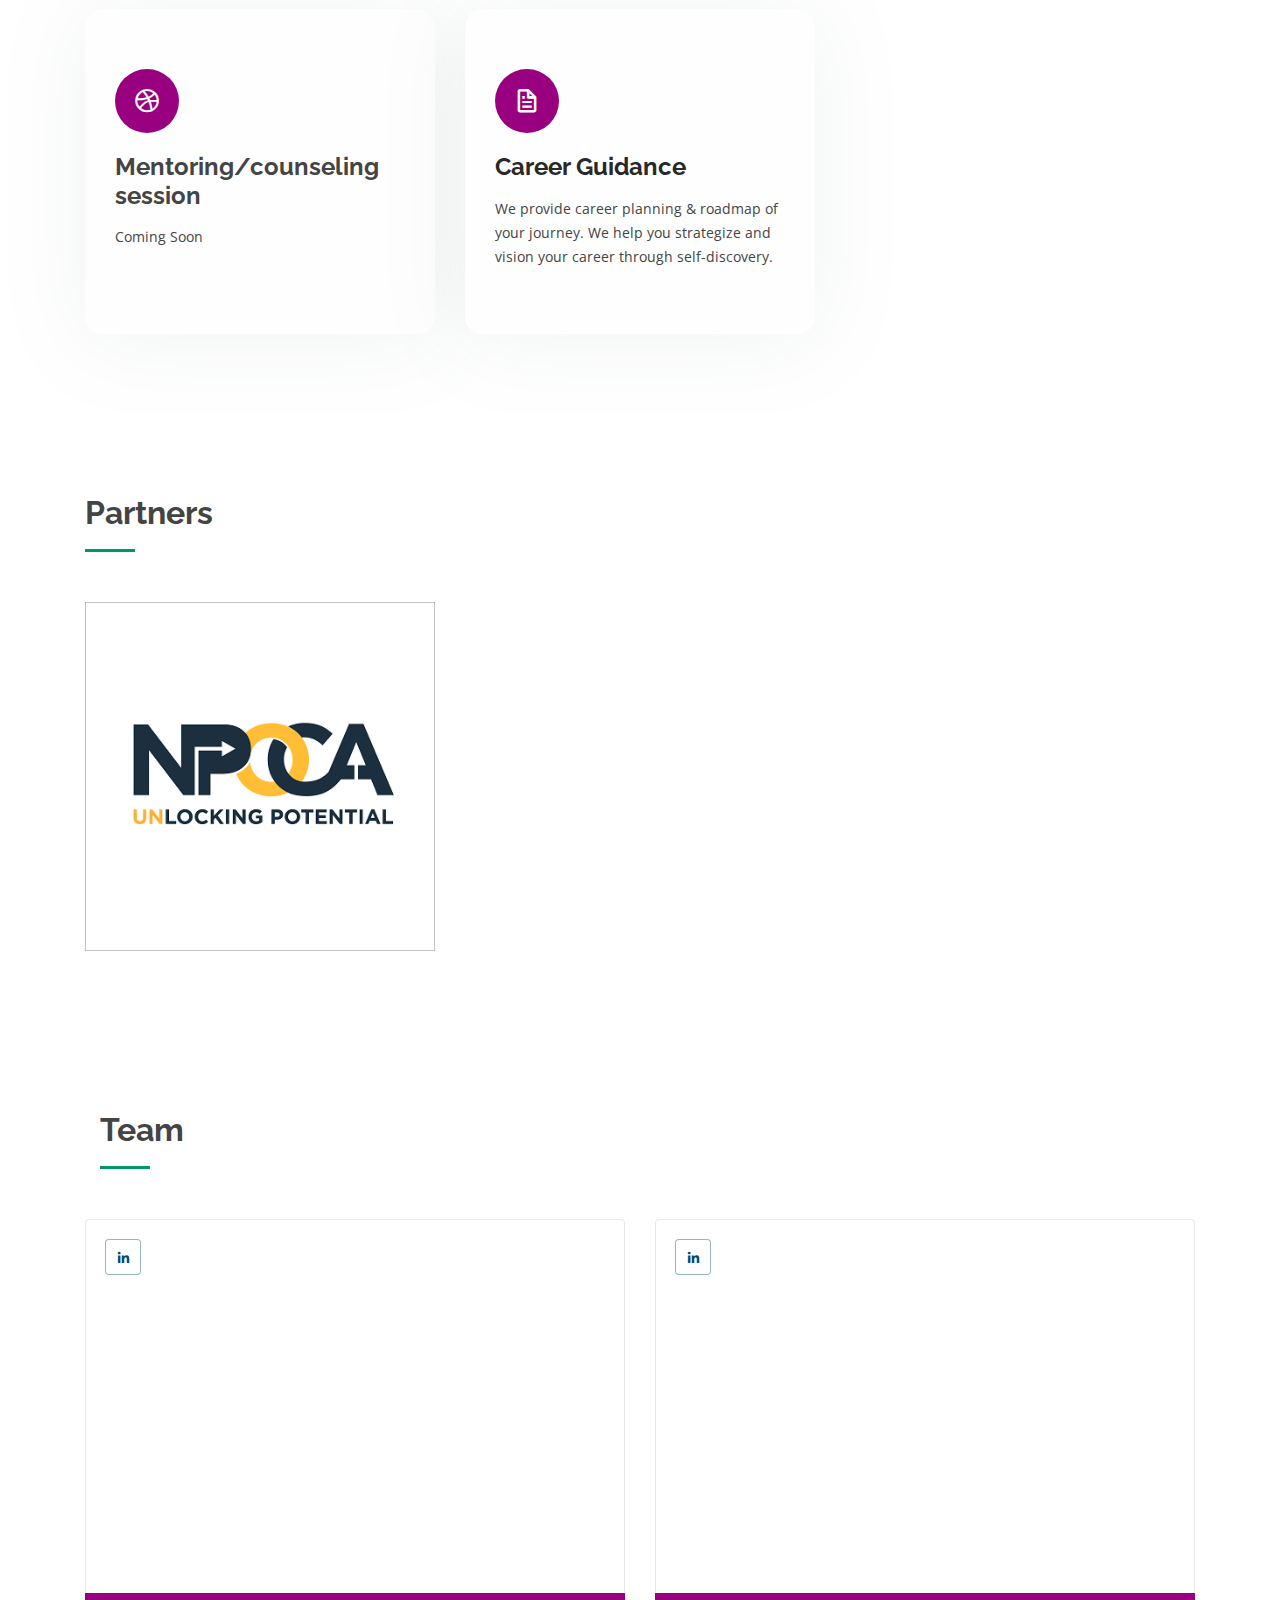
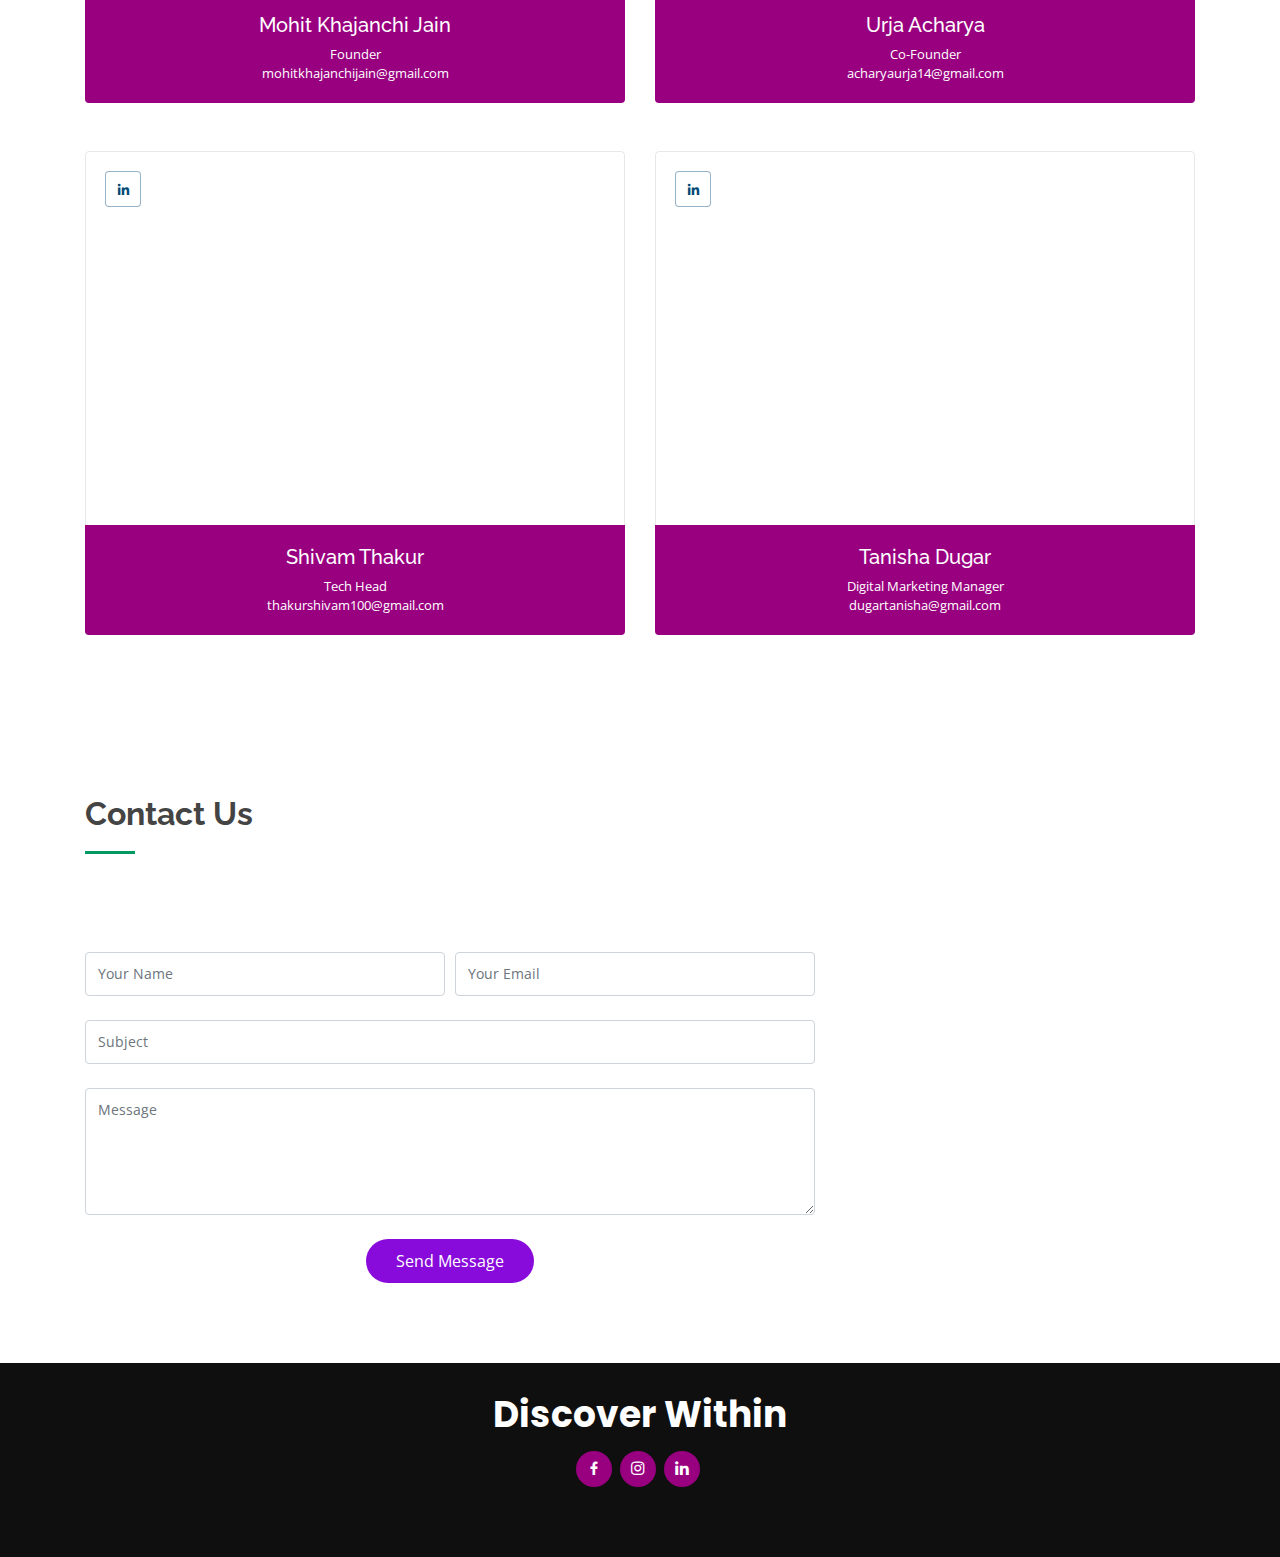
==== commit 439ce193: "Logo Changes" ====
--- a/index.html
+++ b/index.html
@@ -187,6 +187,40 @@
       </div>
     </section>
     <!-- End Services Section -->
+
+        <!-- ======= Services Section ======= -->
+        <section id="services" class="Partnership">
+          <div class="container">
+    
+            <div class="section-title">
+              <h2>Partners</h2>
+            </div>
+    
+            <div class="row">
+              <div class="col-lg-4 col-md-6 d-flex align-items-stretch">
+                <div class="icon-box">
+                  <a href="https://www.npoca.com/" class="logo"><img src="assets/img/NPOCA Logo White 400x400.jpg" alt=""
+                    class="img-fluid"></a>
+                  <!-- <div class="icon"><i class="bx bxl-dribbble"></i></div> -->
+                  <!-- <h4>N P O C A</h4> -->
+                  <!-- <p>Coming Soon</p> -->
+                </div>
+              </div>
+    
+              <!-- <div class="col-lg-4 col-md-6 d-flex align-items-stretch mt-4 mt-md-0">
+                <div class="icon-box">
+                  <div class="icon"><i class="bx bx-file"></i></div>
+                  <h4><a href="http://khajanchi.edumilestones.com/ ">Career Guidance</a></h4>
+                  <p>We provide career planning & roadmap of your journey. We help you strategize and vision your career
+                    through self-discovery.</p>
+                </div>
+              </div> -->
+    
+            </div>
+    
+          </div>
+        </section>
+        <!-- End Services Section -->
 
     <!-- ======= Cta Section ======= -->
     <!-- <section id="workshop" class="workshop">
